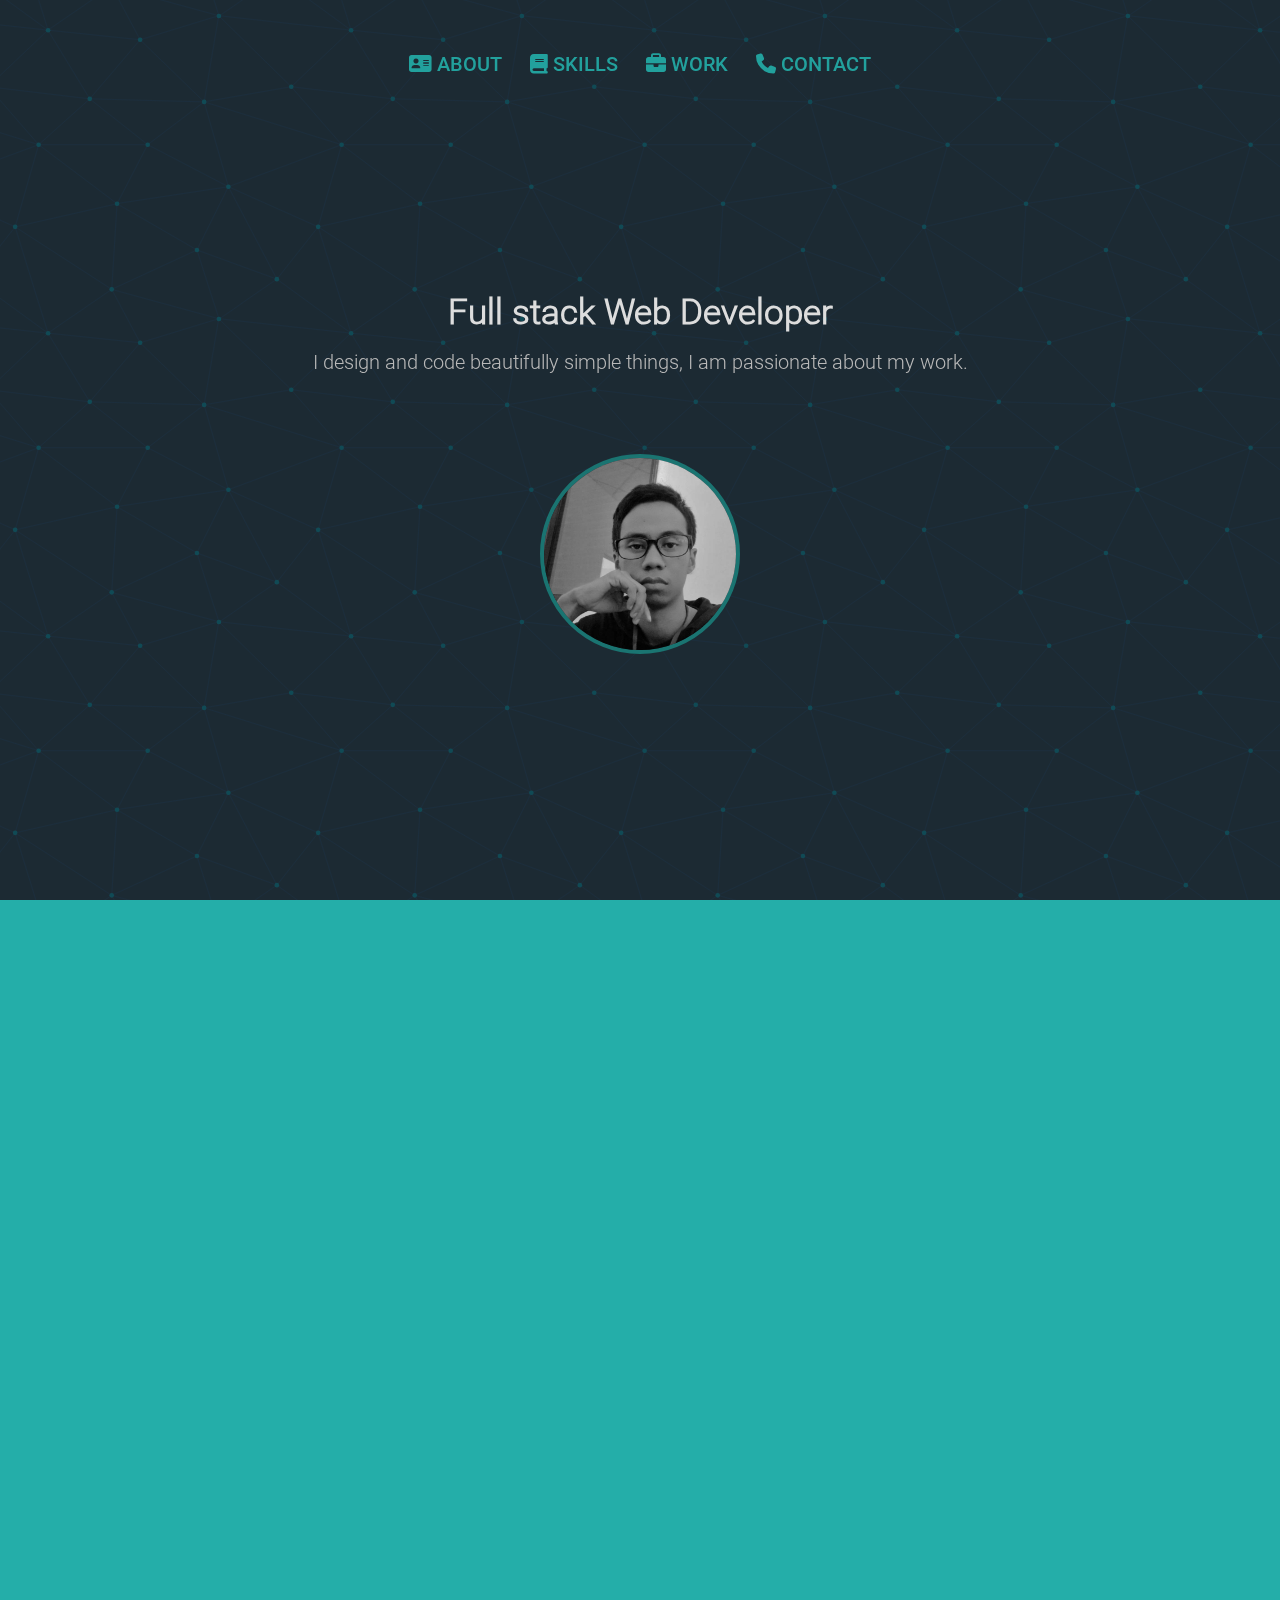
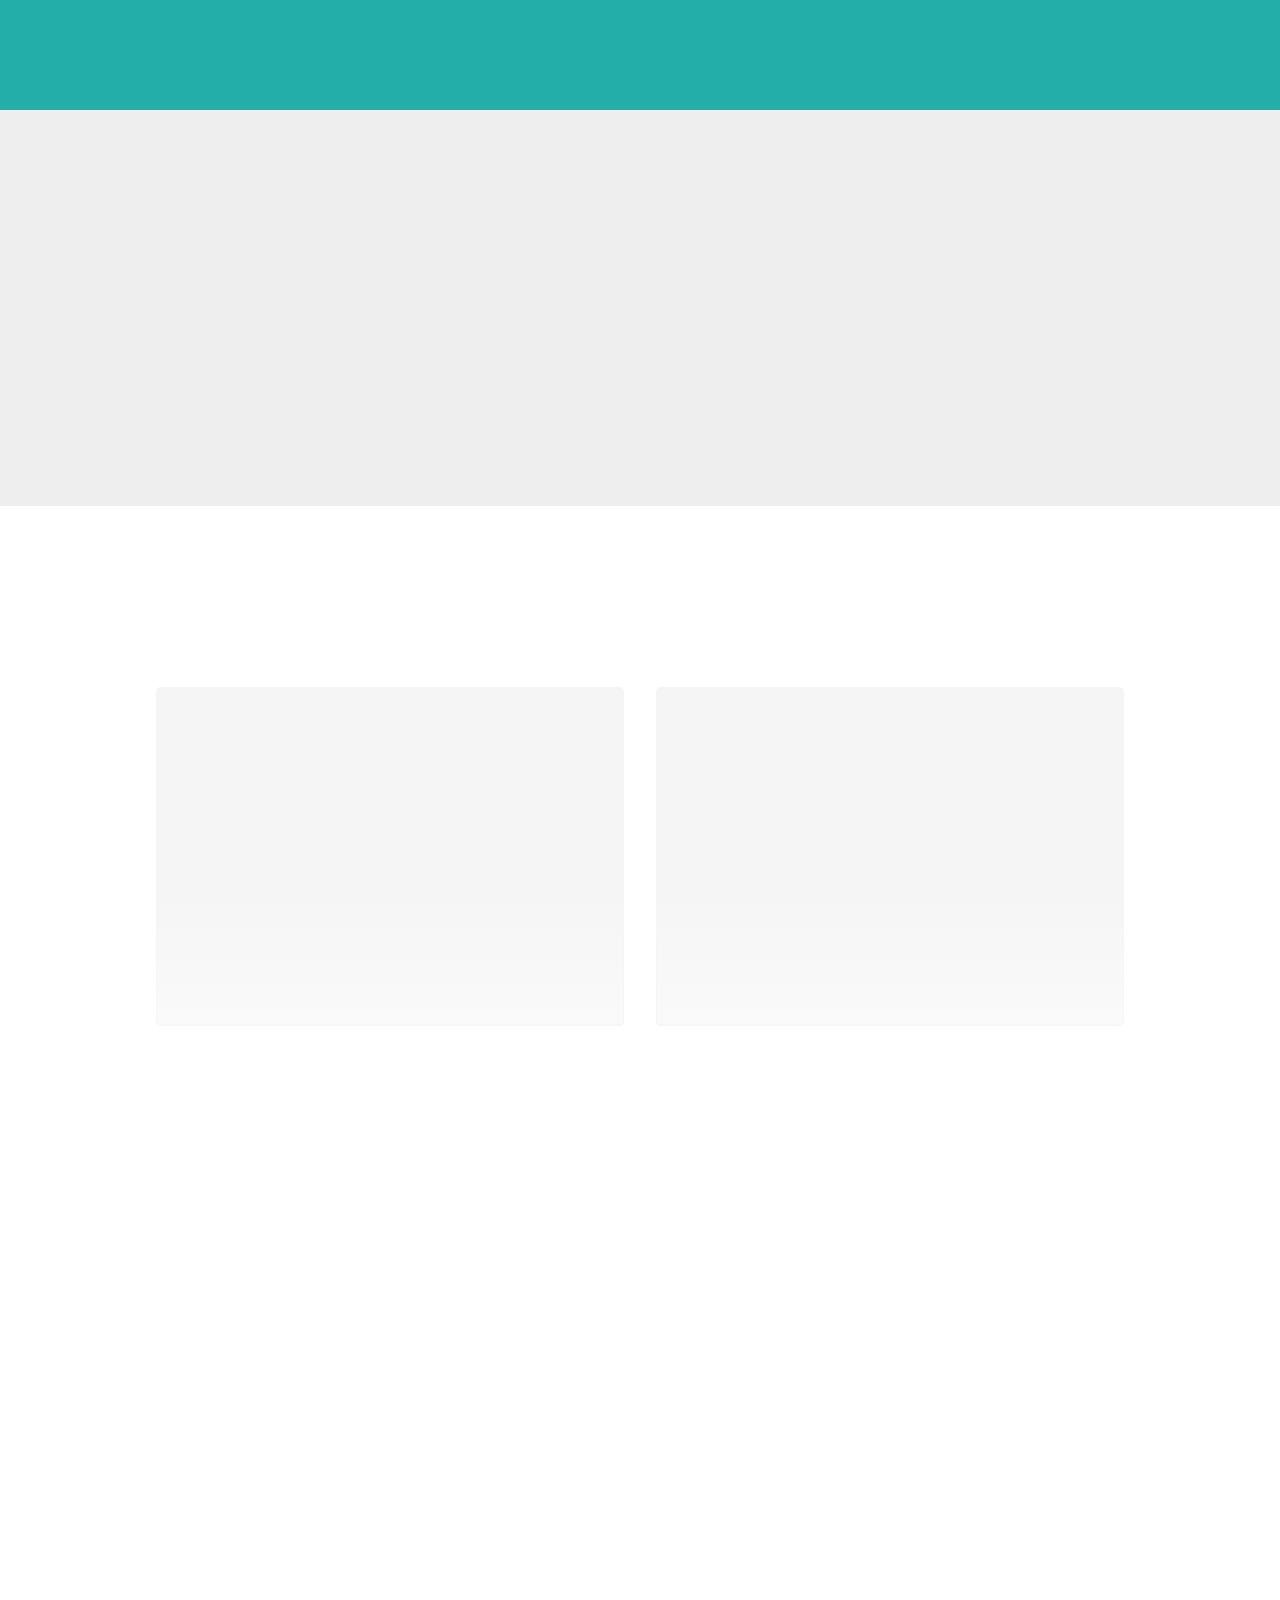
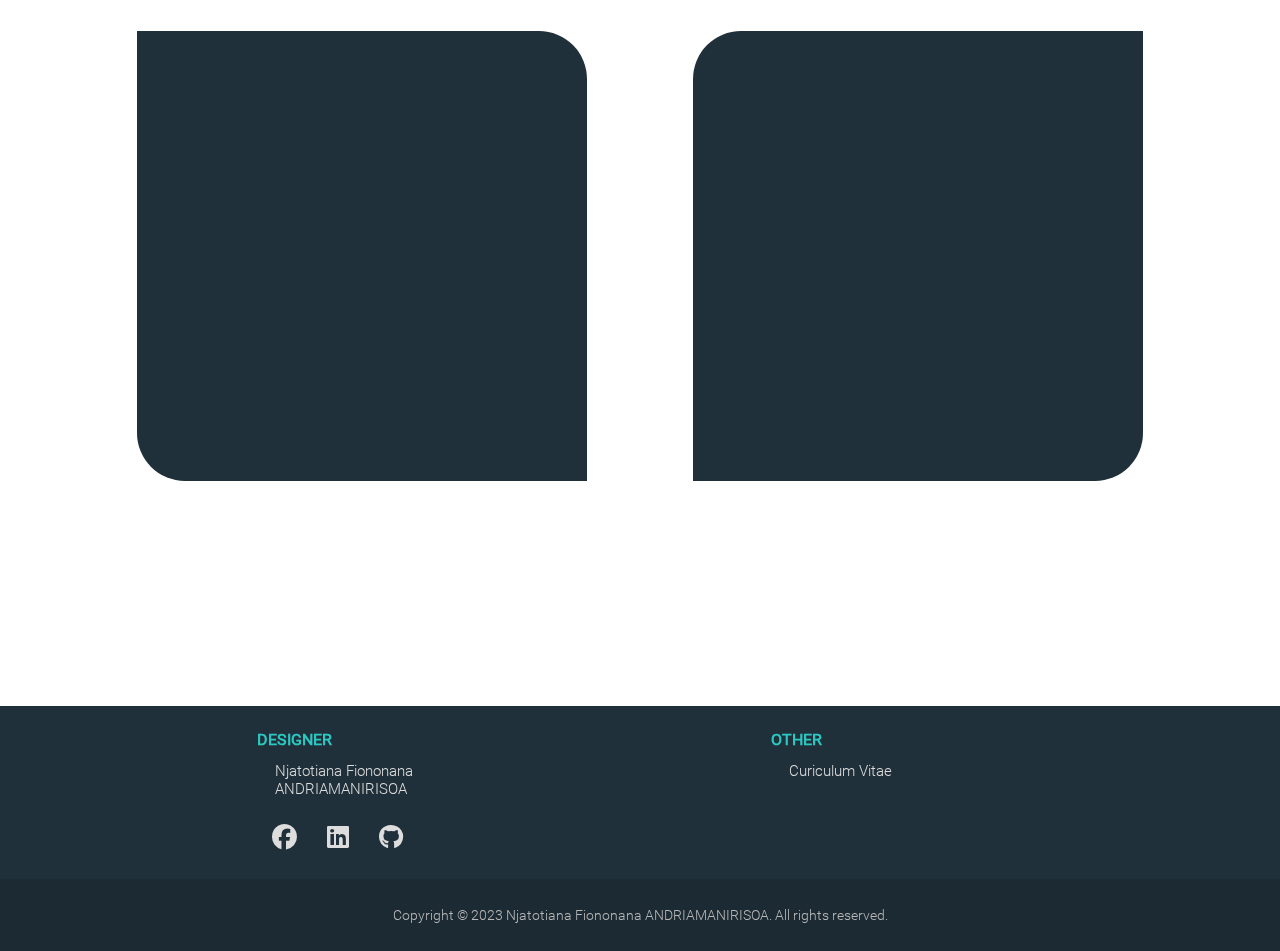
==== index.html @ 44ed2be5 "Skill fixed" ====
<!DOCTYPE html>
<html lang="en">
<head>
    <meta charset="UTF-8">
    <meta http-equiv="X-UA-Compatible" content="IE=edge">
    <meta name="viewport" content="width=device-width, initial-scale=1.0">
    <link rel="stylesheet" href="assets/css/style.css">
    <title>Devcoding</title>
</head>
<body>
    <div class="container">
        <div class="header">
            <div class="navbar">
                <div class="navbar-top"></div>
                <div class="navbar-bottom">
                    <div class="navbar-menu">
                        <a href="#about" class="navbar-menu-item"><i class="fa fa-address-card"></i> <span>About</span></a>
                        <a href="#skills" class="navbar-menu-item"><i class="fa fa-book"></i> <span>Skills</span></a>
                        <a href="#work" class="navbar-menu-item"><i class="fa fa-briefcase"></i> <span>Work</span></a>
                        <a href="#contact" class="navbar-menu-item"><i class="fa fa-phone"></i> <span>Contact</span></a>
                    </div>
                </div>
            </div>
        </div>
        <div class="body">
            <div class="constellation"></div>
            <section class="section-home flex" id="home">
                <div class="content">
                    <div class="home-slogan">
                        <h1>Full stack Web Developer</h1>
                        <p>I design and code beautifully simple things, I am passionate about my work.</p>
                    </div>
                    <div class="profile">
                        <img src="./assets/images/my-profil.jpg" alt="">
                    </div>
                </div>
            </section>
            <section class="section-about" id="about">
                <div class="title dark flex">
                    <span>
                        <i class="fa fa-address-card"></i>
                    </span>
                    <h1>About</h1>
                </div>
                <div class="about-content flex">
                    <div class="paragraph">
                        <p>
                            Hello, I am ANDRIAMANIRISOA Njatotiana Fiononana. I started coding at 19 years old and I became a web developer with 2 years of experience. I specialize in full stack developer and have worked on building web-based plateforms for data entry, and for task planning.
                        </p>
                        <p>
                            I have a strong understanding of HTML & CSS, Javascript, Nodejs, React, SQL, and PHP, and I am always eager to learn more. In my portfolio, you will find examples of my work including a Quiz game application and an example of a portfolio.
                        </p>
                        <p>
                            In my free time, I enjoy exploring new technologies and working on personal projects. I am passionate about web development and am dedicated to writing clean, efficient, and maintainable code. Thank you for taking the time to review my portfolio, and I look forward to discussing any potential opportunities with you.
                        </p>
                    </div>
                </div>
            </section>
            <section class="section-skills" id="skills">
                <div class="title flex dark white">
                    <span>
                        <i class="fa fa-book"></i>
                    </span>
                    <h1>SKILLS</h1>
                </div>
                <div class="skills-content">
                    <div class="top"></div>
                    <div class="bottom">
                        <div class="dev-skill">
                            <div class="skills-list">
                                <div class="front-end">
                                    <div class="idea">
                                        <span>
                                            <i class="fa fa-pencil"></i>
                                        </span>
                                        <h2>Frontend</h2>
                                        <p>I value simple content structure, clean design patterns, and thoughtful interactions.</p>
                                    </div>
                                    <div class="things">
                                        <h3>Things i like design</h3>
                                        <p>Logos, Web, UI, UX</p>
                                    </div>
                                    <div class="tools">
                                        <h3>Design tools:</h3>
                                        <ul>
                                            <li>PHOTOSHOP CC & CS6</li>
                                            <li>Visual Studio Code</li>
                                            <li>Bootstrap</li>
                                            <li>Pen & paper</li>
                                            <li>Bootstrap</li>
                                            <li>Fontawesome</li>
                                        </ul>
                                    </div>
                                </div>
                                <div class="back-end">
                                    <div class="idea">
                                        <span>
                                            <i class="fa-solid fa-code"></i>
                                        </span>
                                        <h2>Backend</h2>
                                        <p>I like to code things from scratch, and enjoy bringing ideas to life in the browser.</p>
                                    </div>
                                    <div class="things">
                                        <h3>Languages i use</h3>
                                        <p>
                                            HTML, CSS,
                                            <br>
                                            Javascript (Nodejs, ReactJS),
                                            <br>
                                            PHP (Codeigniter 4),
                                            <br>
                                            MySQL, MongoDB
                                        </p>
                                    </div>
                                    <div class="tools">
                                        <h3>Dev tools:</h3>
                                        <ul>
                                            <li>Visual Studio Code</li>
                                            <li>Github</li>
                                            <li>Postman</li>
                                            <li>MongoDB Athlas</li>
                                            <li>Cyclic</li>
                                        </ul>
                                    </div>
                                </div>
                            </div>
                        </div>
                    </div>
                </div>
            </section>
            <section class="section-work" id="work">
                <div class="title flex">
                    <span>
                        <i class="fa fa-briefcase"></i>
                    </span>
                    <h1>Work</h1>
                </div>
                <div class="flex">
                    <div class="work-content">
                        <div class="work-item">
                            <div class="work-item-content">
                                <div class="w-title">
                                    <h3>QUIZ</h3>
                                    <div>
                                        <a href="https://github.com/Njato007/reactjs-quiz">
                                            <i class="fa-brands fa-github" aria-hidden="true"></i>
                                        </a>
                                        <a href="#">
                                            <i class="fa-solid fa-globe" aria-hidden="true"></i>
                                        </a>
                                    </div>
                                </div>
                                <div class="w-description">
                                    <p>
                                        A simple web application where an user can play by answering questions on various topics.
                                        The user select an answer from a list of options in order to move on to the next question.
                                        However, there is a countdown for each question, if the user doesn't select any answer within 15 seconds,
                                        the next question will show up until the app gives the feedback on the topic chosen by the user.
                                    </p>
                                    <p>This application is built using <b>React</b></p>
                                    <div class="img">
                                        <img src="./assets/images/work-2.png" alt="quiz-app">
                                        <div class="img-text">
                                            <div>
                                                <h3>Web application</h3>
                                                <small>Quiz game</small>
                                            </div>
                                        </div>
                                    </div>
                                </div>
                                <div class="w-link">
                                    <!-- <a href="#">Take a look</a> -->
                                </div>
                            </div>
                        </div>
                        <div class="work-item">
                            <div class="work-item-content">
                                <div class="w-title">
                                    <h3>PORTFOLIO</h3>
                                    <div>
                                        <a href="https://github.com/Njato007/portfolio" target="_blank">
                                            <i class="fa-brands fa-github" aria-hidden="true"></i>
                                        </a>
                                        <a href="https://drab-pink-penguin-boot.cyclic.app" target="_blank">
                                            <i class="fa-solid fa-globe" aria-hidden="true"></i>
                                        </a>
                                    </div>
                                </div>
                                <div class="w-description">
                                    <p>
                                        A simple web appplication that showcases an individual's skill and expreriences.
                                        The app's page contains 4 sections which are
                                        Home featuring a header and a menu bar that includes all section's link,
                                        About to show the individual's information,
                                        Skill for showing individual's skill and expertise,
                                        Project showcasing individual's work incliding by description and image,
                                        and Contact including a form to send a message.
                                    </p>
                                    <p>This application is built using <b>Nodejs</b></p>
                                    <div class="img">
                                        <img src="./assets/images/work-1.png" alt="quiz-app">
                                        <div class="img-text">
                                            <div>
                                                <h3>Web application</h3>
                                                <small>Portfolio</small>
                                            </div>
                                        </div>
                                    </div>
                                </div>
                                <div class="w-link">
                                    <!-- <a href="#">Take a look</a> -->
                                </div>
                            </div>
                        </div>
                    </div>
                </div>
            </section>
            <section class="section-contact" id="contact">
                <div class="title flex">
                    <span>
                        <i class="fa fa-phone"></i>
                    </span>
                    <h1>Contact</h1>
                </div>
                <div class="contact-content">
                    <div class="contact-form">
                        <div class="form">
                            <form class="" onsubmit="sendEmail()">
                                <h2>GET IN TOUCH</h2>
                                <div class="form-group">
                                    <input type="text" id="name" class="form-control"  placeholder=" " required>
                                    <label for="name">Name</label>
                                </div>
                                
                                <div class="form-group">
                                    <input type="email" id="email" class="form-control" placeholder=" " required>
                                    <label for="email">Email</label>
                                </div>
                                
                                <div class="form-group">
                                    <textarea id="message" class="form-control" placeholder=" " oninput="this.style.height = '';this.style.height = this.scrollHeight + 'px'" required></textarea>
                                    <label for="message">Message</label>
                                </div>
                                <div class="form-group form-button">
                                    <button type="submit"><i class="fa fa-paper-plane" aria-hidden="true"></i> SEND</button>
                                    <div class="form-group issuccess">
                                        <p><i class="fa fa-check"></i> Your message has been sent successfully</p>
                                    </div>
                                </div>
                            </form>
                        </div>
                        <div class="form">
                            <div class="other-contact">
                                <div class="social-media">
                                    <h3>Contacts :</h3>
                                    <div class="icon">
                                        <a href="https://www.google.com/maps/place/Antananarivo" target="_blank">
                                            <i class="fa fa-map-marker" aria-hidden="true"></i>
                                            <span>Antananarivo, Madagascar</span>
                                        </a>
                                        <a href="tel:+261345174241">
                                            <i class="fa fa-phone"></i>
                                            <span>Phone: +261 34 51 742 41</span>
                                        </a>
                                        <a href="mailto:njatotianafiononana@gmail.com">
                                            <i class="fa fa-envelope"></i>
                                            <span>Email: njatotianafiononana@gmail.com</span>
                                        </a>
                                    </div>
                                </div>
                            </div>
                        </div>
                    </div>
                </div>
            </section>
            <!-- <section class="section-contacts"></section> -->
        </div>
        <div class="footer">
            <div class="footer-top">
                <div class="designer">
                    <div class="social-media">
                        <h3>Designer</h3>
                        <div class="icon">
                            <a href="#">
                                <span>Njatotiana Fiononana ANDRIAMANIRISOA</span>
                            </a>
                            <div class="links">
                                <a href="https://www.facebook.com/njatotiana.fiononana.a" target="_blank">
                                    <i class="fa-brands fa-facebook"></i>
                                </a>
                                <a href="https://www.linkedin.com/in/njatotiana-fiononana-andriamanirisoa-a81a00265" target="_blank">
                                    <i class="fa-brands fa-linkedin"></i>
                                </a>
                                <a href="https://www.github.com/Njato007" target="_blank">
                                    <i class="fa-brands fa-github"></i>
                                </a>
                            </div>
                        </div>
                    </div>
                </div>
                <div class="designer">
                    <div class="social-media">
                        <h3>OTHER</h3>
                        <div class="icon">
                            <a href="./assets/documents/pdf/njatotiana-fiononana_cv.pdf" target="_blank">
                                <span>Curiculum Vitae</span>
                            </a>
                        </div>
                    </div>
                </div>
            </div>
            <div class="footer-bottom">
                <p>Copyright © 2023 Njatotiana Fiononana ANDRIAMANIRISOA. All rights reserved.</p>
            </div>
        </div>
        <script src="assets/js/custom.js"></script>
        <script src="https://smtpjs.com/v3/smtp.js"></script>
        <script>
            //syvssirykiscokwd

            function sendEmail() {
                const e = event;
                e.preventDefault();
                const name_form = document.getElementById('name');
                const email_form = document.getElementById('email');
                const message_form = document.getElementById('message');
                Email.send({
                    Username: "njatosportfolio@gmail.com",
                    Host: "smtp.elasticemail.com",
                    Password: "DE798B4722A07CE34A8CE39F1AC4E505C79E",
                    To : 'njatotianafiononana@gmail.com',
                    From : 'njatosportfolio@gmail.com',
                    Subject : "Someone got in touch",
                    Body : `<html>
                        <body style="background-color: #f5f5f5; padding: 2em">
                            <div style="min-width: 300px; max-width: 500px; background: #fff; padding: 2em; border: 3px solid #24aea9; margin: 0 auto;">
                                <h2 style="color: #24aea9;">From Portfolio</h2>
                                <p class="font-family: 'Segoe UI', Tahoma, Geneva, Verdana, sans-serif; font-size: 14px;"><b style="color: #20303a;">Name:</b> ${name_form.value}</p>
                                <p class="font-family: 'Segoe UI', Tahoma, Geneva, Verdana, sans-serif; font-size: 14px;"><b style="color: #20303a;">Email:</b> ${email_form.value}</p>
                                <p class="font-family: 'Segoe UI', Tahoma, Geneva, Verdana, sans-serif; font-size: 14px; white-space: pre;"><b style="color: #20303a;">Message:</b> <br> ${message_form.value.replace(/\n/g, '<br>\n')}</p>
                                <hr>
                                <p class="font-family: 'Segoe UI', Tahoma, Geneva, Verdana, sans-serif; font-size: 14px;">Date: ${new Date().toLocaleDateString()}</p>
                            </div>
                        </body>
                    </html>`
                }).then(
                    message => {
                        const Form = document.forms[0];
                        Form.classList.add('success');
                        e.target.reset();
                        message_form.style.height = "";
                        setTimeout(() => {
                            Form.classList.remove('success')
                        }, 5000);
                    }
                ).catch(err => alert(err));
            }
        </script>
    </div>
</body>
</html>
---- assets/css/style.css ----
/* @import url('https://cdnjs.cloudflare.com/ajax/libs/font-awesome/6.2.1/css/all.min.css'); */
@import url('https://cdnjs.cloudflare.com/ajax/libs/font-awesome/6.3.0/css/all.min.css');
@font-face {
    font-family: 'roboto-regular';
    src: url('../fonts/Roboto-Regular.ttf');
}
@font-face {
    font-family: 'roboto-light';
    src: url('../fonts/Roboto-Light.ttf');
}
@font-face {
    font-family: 'roboto-thin';
    src: url('../fonts/Roboto-Thin.ttf');
}
@font-face {
    font-family: 'roboto-bold';
    src: url('../fonts/Roboto-Bold.ttf');
}
@font-face {
    font-family: 'roboto-medium';
    src: url('../fonts/Roboto-Medium.ttf');
}
@font-face {
    font-family: 'roboto-italic';
    src: url('../fonts/Roboto-Italic.ttf');
}

:root {
    --green: #24aea9;
    --dark-green: #1a7471;
    --light-green: #2bc7c1;
    --dark: #1c2a33;
    --light-dark: #20303a;
    --white: #fff;
    --light: #f5f5f5;
    --secondary: #ddd;
    --dark-secondary: #b9b9b9;
    --light-secondary: #eee;
    --danger: #c05b5b;
    --light-danger: #f05f5f;
}

* {
    margin: 0;
    padding: 0;
    font-family: 'roboto-light', sans-serif;
    box-sizing: border-box;
}

html {
    scroll-behavior: smooth;
}

textarea {
    resize: none;
    white-space: pre-wrap;
    block-size: 80px;
    max-height: 300px;
    overflow: auto;
}
textarea::-webkit-scrollbar {
    width: 10px;
}
textarea::-webkit-scrollbar-track {
    background: var(--light-dark);
    border-radius: 2px;
}
textarea::-webkit-scrollbar-thumb {
    background: var(--dark-green);
    border-radius: 2px;
}
textarea::-webkit-scrollbar-thumb:hover {
    background: var(--green);
}

.header {
    position: fixed;
    top: 0; left: 0;
    color: var(--white);
    width: 100%;
    transition: 0.3s ease;
    -webkit-transition: 0.3s ease;
    -moz-transition: 0.3s ease;
}
.header.fixed {
    z-index: 100;
}
.header .navbar-menu {
    padding: .4em;
    border-radius: .2em;
    display: flex;
    align-items: center;
    justify-content: space-evenly;
}
.header.fixed .navbar-menu {
    background-color: var(--green);
    box-shadow: 0 2px 4px 0 rgba(0, 0, 0, .2);
    opacity: .9;
}
.header.fixed .navbar-menu-item {
    color: var(--white);
}
.header > .navbar {
    display: flex;
    align-items: center;
    justify-content: center;
    padding: .2em;
    font-size: 22px;
}
.header .navbar > .navbar-top {
    height: 6em;
    transition: height 0.3s ease-in;
    -webkit-transition: height 0.3s ease-in;
    -moz-transition: height 0.3s ease-in;
}
.header.fixed .navbar > .navbar-top {
    height: 0;
}

.navbar-menu > .navbar-menu-item {
    text-decoration: none;
    color: var(--green);
    opacity: .9;
    text-transform: uppercase;
    margin: 0 .3em;
    position: relative;
    padding: .2em .4em;
    overflow: hidden;
    text-align: center;
    transition: background-color 0.3s;
    -webkit-transition: background-color 0.3s;
    -moz-transition: background-color 0.3s;
}
.navbar-menu > .navbar-menu-item span {
    font-family: 'roboto-medium', sans-serif !important;
}
.navbar-menu-item.active  {
    color: var(--green) !important;
    background-color: var(--white);
    border-radius: 3px;
}
.navbar-menu > .navbar-menu-item:hover {
    color: var(--dark-green);
}

.body {
    transition: all ease;
    -webkit-transition: all ease;
    -moz-transition: all ease;
    overflow-x: hidden;
}

.body > section {
    min-height: 100vh;
    width: 100%;
}
section .title {
    position: absolute;
    flex-direction: column;
    padding: 2em 0; 
    transform: translateY(-4em);
    -webkit-transform: translateY(-4em);
    -moz-transform: translateY(-4em);
    width: 100%;;
    z-index: 10;
}
section .title span {
    font-size: 0;
    color: var(--white);
    padding: .2em;
    height: 80px; width: 80px;
    display: flex;
    align-items: center;
    justify-content: center;
    border-radius: 50%;
    background-color: var(--green);
}
section .title span:hover i {
    animation: shake .5s infinite;
}
section .title h1 {
    font-size: 24px;
    font-family: 'roboto-light';
    color: var(--green);
    padding: .3em;
    text-align: center;
    text-transform: uppercase;
}
section .title.dark span {
    color: var(--green);
    background-color: var(--light);
}
section .title.dark h1 {
    color: var(--light);
}
section .title.dark.white h1 {
    color: var(--green) !important;
}
.flex {
    display: flex !important;
    align-items: center !important;
    justify-content: center !important;
}
.section-home {
    background-color: transparent !important;
}
.constellation {
    background-image: url('../images/svg/constellation.svg');
    position: fixed;
    width: 100%; height: 100vh;
    z-index: -100;
}
.home-slogan {
    text-align: center;
    padding: 2em;
    margin-bottom: 3em;
}
.home-slogan > h1 {
    font-size: 40px;
    color: var(--secondary);
    margin: .5em 0;
}
.home-slogan > p {
    font-size: 25px;
    color: var(--dark-secondary);
}
.section-about {
    background-color: var(--green) !important;
    min-height: 60vh !important;
}
.about-content {
    padding: 6em 2em;
    min-height: 60vh;
}
.about-content p {
    max-width: 1000px !important;
    font-family: 'roboto-light' !important;
    line-height: 1.5em;
    color: var(--light);
}
.profile {
    text-align: center;
    width: 100%;
}
.profile > img {
    width: 300px;
    height: 300px;
    border-radius: 50%;
    border: 4px solid var(--dark-green);
}

.paragraph > h1 {
    margin: 12px 0;
    font-size: 25px;
    font-family: 'roboto-medium';
    text-transform: uppercase;
}
.paragraph > p {
    margin: .6em 0;
    font-size: 18px;
    text-align: justify;
}
.section-skills {
    display: block !important;
    min-height: auto !important;
    background-color: var(--light-secondary) !important;
}
.section-skills .top {
    height: 30vh;
    width: 100%;
    background-color: var(--green);
}
.section-skills .bottom {
    transform: translateY(-30vh);
    -webkit-transform: translateY(-30vh);
    -moz-transform: translateY(-30vh);
    margin-bottom: -20vh;
}
.skills-list {
    text-align: center;
    display: flex;
    flex-wrap: wrap;
    justify-content: center;
}
.dev-skill {
    display: flex;
    justify-content: center;
    align-content: center;
}
.skills-list > div {
    background-color: var(--white);
    max-width: 400px;
    padding: 2em;
}
.skills-list > div:nth-child(1) {
    background-color: var(--light);
}
.skills-list > div > div {
    margin: 2em 0;
}
.idea > span {
    height: 40px;
    width: 40px;
    font-size: 30px;
    padding: 1em;
    border-radius: 50%;
    background-color: var(--light-green);
    display: flex;
    align-items: center;
    justify-content: center;
    margin: 0 auto;
    color: var(--white);
    margin-bottom: 1em;
}
.idea > h2 {
    font-family: 'roboto-regular';
    font-size: 20px;
    color: var(--light-green);
    margin-bottom: 1em;
}
.idea > p {
    font-size: 16px;
}
.skills-list .things > h3,
.skills-list .tools > h3{
    font-family: 'roboto-light';
    font-size: 16px;
    color: var(--green);
    margin: .5em 0;
}
.tools > ul li {
    list-style: none;
    font-family: 'roboto-regular';
    color: #40474d;
    margin: .3em;
}
.dev-skill .description {
    color:var(--dark);
}

.section-contact {
    display: flex;
}
.section-contact h1 {
    text-align: center;
}
.contact-content {
    display: flex;
    align-items: center;
    justify-content: space-evenly;
    flex-wrap: wrap;
    width: 100%;
}
.contact-form {
    padding: 6em 2em;
    display: flex;
    align-items: center;
    justify-content: space-evenly;
    flex-wrap: wrap;
    width: 100%;
}
.form {
    min-height: 450px;
    display: flex;
    align-items: center;
    justify-content: center;
    flex-wrap: wrap;
}
.form:nth-child(1) {
    border-radius: 0 3em 0 3em;
    background-color: var(--light-dark);
}
.form:nth-child(2) {
    border-radius: 3em 0 3em 0;
    background-color: var(--light-dark);
}
.other-contact {
    padding: 2em;
}
.other-contact > .social-media{
    display: flex;
    align-items: center;
    justify-content: center;
    flex-direction: column;
}
.form > form, .form > .other-contact {
    width: 450px;
    display: flex;
    align-items: center;
    justify-content: center;
    flex-direction: column;
    padding: 2em;
}
.form form > h2, .other-contact .social-media h3 {
    color: var(--green);
    font-size: 18px;
    text-transform: uppercase;
    padding: 1em 0;
    font-family: 'roboto-medium';
}
.form-group {
    padding: .3em;
    margin: .4em 0;
    position: relative;
    width: 100%;
}
.form-control {
    background-color: transparent;
    outline: none;
    width: 100%;
    padding: .8em;
    border: 2px solid var(--dark-green);
    border-radius: 2px;
    color: var(--white);
    font-family: 'roboto-light';
    font-size: 16px;
}
.form label {
    position: absolute;
    font-family: 'roboto-light';
    font-size: 16px;
    top: 1.2em;
    left: .6em;
    border-radius: 5px;
    padding: 0 .5em;
    color: var(--dark-secondary);
    transition: top 0.5s;
    -webkit-transition: top 0.5s;
    -moz-transition: top 0.5s;
    background-color: var(--light-dark);
}
.form-control:not(:placeholder-shown) {
    background-color: var(--dark) !important;
}
.form-control:not(:placeholder-shown) ~ label,
.form-control:focus ~ label  {
    top: -0.2em;
    color: var(--dark);
    background-color: var(--light-green) !important;
}
.form-control:valid {
    border-color: var(--dark-green);
}
.form-control:not(:placeholder-shown):invalid {
    border-color: var(--danger) !important;
}
.form-control:not(:placeholder-shown):invalid ~ label {
    background-color: var(--light-danger) !important;
}
.form-control:invalid:focus {
    background-color: var(--dark);
    border-color: var(--danger);
    box-shadow: 0 0 3px #c75b5bb9;
}
.form-control:invalid:focus ~ label {
    background-color: var(--light-danger) !important;
}
.form-control:focus {
    background-color: var(--dark);
    box-shadow: 0 0 3px #2bc7c28e;
}
.form-button {
    text-align: center;
}
.form-group > button {
    padding: .8em 1.8em;
    border: none;
    border-radius: 2px;
    background-color: var(--dark-green);
    box-shadow: 0 0 6px rgba(0, 0, 0, .2);
    color: var(--white);
    font-family: 'roboto-medium';
    font-size: 18px;
    transition: 0.3s ease;
    -webkit-transition: 0.3s ease;
    -moz-transition: 0.3s ease;
}
.form-group > button:hover {
    background-color: var(--light-green);
    cursor: pointer;
    color: #18242c;
}
.profils > p {
    text-align: center;
    font-family: 'roboto-thin';
}
.footer {
    color: var(--white);
    background-color: var(--light-dark);
    font-size: 14px;
}
.footer-top {
    padding: 1em 2em;
    display: flex;
    justify-content: space-evenly;
    flex-wrap: wrap;
}
.footer-top > div {
    display: flex;
    flex-direction: column;
    align-items: center;
    max-width: 300px;
    min-width: 280px;
    text-align: left;
}
.footer-bottom {
    display: flex;
    align-items: center;
    justify-content: center;
    padding: 1em 2em;
    background-color: var(--dark);
    text-align: center;
}
.footer-bottom p {
    padding: 1em 20px;
    text-align: center;
    color: var(--dark-secondary);
}
.social-media {
    width: 100%;
    padding: 0 1em;
}
.social-media h3 {
    color: var(--light-green);
    padding: .1em 0;
    margin: .5em 0;
    text-transform: uppercase;
    font-family: 'roboto-regular';
    font-size: 18px;
}
.social-media > .icon a {
    display: flex;
    align-items: center;
    text-decoration: none;
    color: var(--secondary);
    font-size: 25px;
    margin: .6em;
}
.social-media > .icon a span {
    font-size: 16px;
    margin: 0 .4em;
}
.social-media > .icon a:hover {
    color: var(--green);
}

.other-contact .social-media h3 {
    color: var(--green);
    font-size: 18px;
}
.links {
    display: flex;
}
.links > a {
    font-size: 25px !important;
}

.section-work {
    background-color: var(--white) !important;
    display: block !important;
}

.work-content {
    display: flex;
    flex-wrap: wrap;
    align-items: center;
    justify-content: space-evenly;
    padding: 6rem 2em;
    padding-top: 7em;
}
.work-item {
    background-color: var(--white);
    max-width: 500px;
    /* min-width: 280px; */
}
.work-item-content {
    position: relative;
}

.w-title {
    color: var(--light-green);
    display: flex;
    align-items: center;
    justify-content: space-between;
}
.w-title a {
    font-size: 20px;
    color: var(--secondary);
    margin: 0 .3em;
}
.w-title h3 {
    font-size: 18px;
}
.w-title a:hover {
    color: var(--light-green);
}
.work-item-content >div {
    padding: 1em;
}
.w-description {
    min-height: 250px;
}
.w-description p {
    color: var(--dark);
    font-size: 16px;
    text-align: justify;
}
.w-description p:nth-child(1) {
    margin-bottom: 0.2em;
    min-height: 140px;
}
.w-description .img {
    width: 100%;
    /* height: 320px; */
    margin-top: 1em;
    border: 1px solid var(--secondary);
    padding: .4em;
    border-radius: .3em;
    position: relative;
    overflow: hidden;
}
.w-description img {
    width: 100%;
}
.w-description .img-text {
    position: absolute;
    top: 0; left: 0;
    height: 100%; width: 100%;
    display: flex;
    align-items: self-end;
    flex-direction: row;
    justify-content: center;
    background: linear-gradient(to bottom, rgba(255, 255, 255, 0.01) 0 , rgba(255, 255, 255, 0.5) 40%, var(--light-green) 75%, var(--green) 100%);
    transform: translateY(200px);
    -webkit-transform: translateY(200px);
    -moz-transform: translateY(200px);
    transform-origin: bottom;
    transition: transform 0.3s;
    -webkit-transition: transform 0.3s;
    -moz-transition: transform 0.3s;
}
.img-text div {
   text-align: center;
   padding-bottom: 2em;
}
.img-text {
    color: var(--white);
}
.img-text:hover {
    transform: translateY(0);
    -webkit-transform: translateY(0);
    -moz-transform: translateY(0);
}
.w-link {
    text-align: center;
}
.w-link a {
    text-decoration: none;
    color: var(--light-green);
    font-family: 'roboto-italic';
    font-weight: 600;
}
@keyframes shake {
    0% { transform: translate(1px, 1px) rotate(0deg); }
    10% { transform: translate(-1px, -2px) rotate(-1deg); }
    20% { transform: translate(-3px, 0px) rotate(1deg); }
    30% { transform: translate(3px, 2px) rotate(0deg); }
    40% { transform: translate(1px, -1px) rotate(1deg); }
    50% { transform: translate(-1px, 2px) rotate(-1deg); }
    60% { transform: translate(-3px, 1px) rotate(0deg); }
    70% { transform: translate(3px, 1px) rotate(-1deg); }
    80% { transform: translate(-1px, -1px) rotate(1deg); }
    90% { transform: translate(1px, 2px) rotate(0deg); }
    100% { transform: translate(1px, -2px) rotate(-1deg); }
}

/* OBSERVED */

/* using observable to make animation */
/* before */
.section-about p {
    transition: opacity 0.8s, transform 0.6s ease-out;
    -webkit-transition: opacity 0.8s, transform 0.6s ease-out;
    -moz-transition: opacity 0.8s, transform 0.6s ease-out;
    opacity: 0;
    transform: translateX(300px);
    -webkit-transform: translateX(300px);
    -moz-transform: translateX(300px);
}

/**
    HOME SECTION
**/
.section-home h1 {
    transition: opacity 0.3s;
    -webkit-transition: opacity 0.3s;
    -moz-transition: opacity 0.3s;
    opacity: 0;
}
.section-home p {
    transition: opacity 0.6s;
    -webkit-transition: opacity 0.6s;
    -moz-transition: opacity 0.6s;
    transition-delay: .6s;
    -webkit-transition-delay: .6s;
    -moz-transition-delay: .6s;
    opacity: 0;
}
.section-home img {
    transition: opacity 0.8s, transform 0.6s;
    -webkit-transition: opacity 0.8s, transform 0.6s;
    -moz-transition: opacity 0.8s, transform 0.6s;
    opacity: 0;
    transform: translateY(-100px);
    -webkit-transform: translateY(-100px);
    -moz-transform: translateY(-100px);
    transition-timing-function: cubic-bezier(0.5, 1.6, 0.4, 0.7);
    -webkit-transition-timing-function: cubic-bezier(0.5, 1.6, 0.4, 0.7);
    -moz-transition-timing-function: cubic-bezier(0.5, 1.6, 0.4, 0.7);
}
.section-home.observed img,
.section-home.observed h1,
.section-home.observed p
{
    opacity: 1;
    transform: translateY(0);
    -webkit-transform: translateY(0);
    -moz-transform: translateY(0);
}

/**
    Section TITLe
*/
section .title {
    transition: opacity 0.3s ease;
    -webkit-transition: opacity 0.3s ease;
    -moz-transition: opacity 0.3s ease;
    opacity: 0;
}
section.observed .title {
    opacity: 1;
}
section .title span {
    font-size: 0;
    transition: font-size 0.3s ease-out;
    -webkit-transition: font-size 0.3s ease-out;
    -moz-transition: font-size 0.3s ease-out;
}
section.observed .title span {
    font-size: 35px;
}
section.observed .title span i {
    animation: shake .5s normal;
    animation-iteration-count: 2;
}

.section-skills .front-end {
    transform-origin: right;
    transform: rotateY(90deg);
    -webkit-transform: rotateY(90deg);
    -moz-transform: rotateY(90deg);
}
.section-skills .back-end {
    transform-origin: left;
    transform: rotateY(-90deg);
    -webkit-transform: rotateY(-90deg);
    -moz-transform: rotateY(-90deg);
}
.skills-list > div {
    transform: perspective(1000px);
    -webkit-transform: perspective(1000px);
    -moz-transform: perspective(1000px);
    transform-style: preserve-3d;
    transition: transform 1.5s ease-in-out, opacity .2s ease-in;
    -webkit-transition: transform 1.5s ease-in-out, opacity .2s ease-in;
    -moz-transition: transform 1.5s ease-in-out, opacity .2s ease-in;
    transition-timing-function: cubic-bezier(0.5, 1.6, 0.4, 0.7);
    -webkit-transition-timing-function: cubic-bezier(0.5, 1.6, 0.4, 0.7);
    -moz-transition-timing-function: cubic-bezier(0.5, 1.6, 0.4, 0.7);
}
.skills-list {
    perspective: 2000px;
}
.section-skills.observed .front-end,
.section-skills.observed .back-end {
    transform: rotateY(0);
    -webkit-transform: rotateY(0);
    -moz-transform: rotateY(0);
}
/* after */
.section-about.observed p,
.section-about.observed img,
.section-about.observed h1 {
    transform: translateX(0);
    -webkit-transform: translateX(0);
    -moz-transform: translateX(0);
    opacity: 1;
}
.work-item {
    overflow: hidden;
}

.section-work .work-item .w-description .img {
    transition: transform .6s ease, opacity 0.3s;
    -webkit-transition: transform .6s ease, opacity 0.3s;
    -moz-transition: transform .6s ease, opacity 0.3s;
    transform: translateY(-180px);
    -webkit-transform: translateY(-180px);
    -moz-transform: translateY(-180px);
    background: var(--light);
    border-color: transparent;
}
.section-work .work-item .w-description p {
    transition: transform .6s ease, opacity 0.4s;
    -webkit-transition: transform .6s ease, opacity 0.4s;
    -moz-transition: transform .6s ease, opacity 0.4s;
    transition-delay: .3s;
    -webkit-transition-delay: .3s;
    -moz-transition-delay: .3s;
    opacity: 0;
}
.section-work .work-item .w-description p {
    transition: transform .6s ease, opacity 0.4s;
    -webkit-transition: transform .6s ease, opacity 0.4s;
    -moz-transition: transform .6s ease, opacity 0.4s;
    transition-delay: .3s;
    -webkit-transition-delay: .3s;
    -moz-transition-delay: .3s;
    opacity: 0;
}
.section-work .work-item .w-title {
    transition: opacity 0.3s;
    -webkit-transition: opacity 0.3s;
    -moz-transition: opacity 0.3s;
    opacity: 0;
    transition-delay: 0.3s;
    -webkit-transition-delay: 0.3s;
    -moz-transition-delay: 0.3s;
}
.section-work .work-item .w-description img {
    transform: scale(0);
    -webkit-transform: scale(0);
    -moz-transform: scale(0);
    transition-delay: 10s;
    -webkit-transition-delay: 10s;
    -moz-transition-delay: 10s;
    transition: transform .3s;
    -webkit-transition: transform .3s;
    -moz-transition: transform .3s;
    transition-timing-function: cubic-bezier(0.075, 0.82, 0.165, 1);
    transition-timing-function: c-webkit-transition-timing-functionubic-bezier(0.075, 0.82, 0.165, 1);
    transition-timing-function: c-moz-transition-timing-functionubic-bezier(0.075, 0.82, 0.165, 1);
}
.section-work .work-item .w-description p {
    transform: translateX(-300px);
    -webkit-transform: translateX(-300px);
    -moz-transform: translateX(-300px);
}
.section-work.observed .work-item .w-description .img {
    background: var(--white);
    border-color: var(--light-secondary);
    transform: translateY(0);
    -webkit-transform: translateY(0);
    -moz-transform: translateY(0);
}
.section-work.observed .work-item .w-description img {
    transform: scale(1);
    -webkit-transform: scale(1);
    -moz-transform: scale(1);
}
.section-work.observed .work-item .w-description p,
.section-work.observed .work-item .w-title {
    transform: translateX(0);
    -webkit-transform: translateX(0);
    -moz-transform: translateX(0);
    opacity: 1;
}

/* CONTACT FORM */
.section-contact .form {
    overflow: hidden;
}
.section-contact .other-contact,
.section-contact form {
    transition: transform 0.7s;
    -webkit-transition: transform 0.7s;
    -moz-transition: transform 0.7s;
    transition-timing-function: cubic-bezier(0.9, 1.8, 0.4, 0.8);
    -webkit-transition-timing-function: cubic-bezier(0.9, 1.8, 0.4, 0.8);
    -moz-transition-timing-function: cubic-bezier(0.9, 1.8, 0.4, 0.8);
}
.section-contact .other-contact {
    transform-origin: right;
    transform: translateX(500px);
    -webkit-transform: translateX(500px);
    -moz-transform: translateX(500px);
}
.section-contact form {
    transform-origin: left;
    transform: translateX(-500px);
    -webkit-transform: translateX(-500px);
    -moz-transform: translateX(-500px);
}
.section-contact.observed .other-contact,
.section-contact.observed form {
    transform: translateX(0);
    -webkit-transform: translateX(0);
    -moz-transform: translateX(0);
}

form .issuccess {
    color:var(--light-green);
    transition: transform 0.5s;
    -webkit-transition: transform 0.5s;
    -moz-transition: transform 0.5s;
    transform: translateX(1000px);
    -webkit-transform: translateX(1000px);
    -moz-transform: translateX(1000px);
    position: absolute;
    top: 0;
}
form.success .issuccess {
    transform: translateX(0);
    -webkit-transform: translateX(0);
    -moz-transform: translateX(0);
}
form.success .form-button > button{
    transform: translateX(-500px);
    -webkit-transform: translateX(-500px);
    -moz-transform: translateX(-500px);
}

/* end OBSERVED */

/* about section responsive */
@media screen and (max-width: 1280px) {
    
    section .title span {
        height: 70px; width: 70px;
    }
    section.observed .title span {
        font-size: 30px;
    }
    section .title h1 {
        font-size: 20px;
    }
    .header > .navbar {
        font-size: 20px;
    }
    .about-content {
        flex-wrap: wrap;
    }
    .profile > img {
        width: 200px;
        height: 200px;
    }
    .paragraph > h1 {
        margin: 0;
        text-align: center;
        font-size: 20px;
    }
    .paragraph > p {
        font-size: 16px;
    }
    .form label, .form-control {
        font-size: 16px;
    }
    .social-media > .icon a {
        font-size: 20px;
    }
    .social-media > .icon a span {
        font-size: 15px;
    }
    .social-media h3 {
        font-size: 16px;
    }
    
    .home-slogan > h1 {
        font-size: 35px;
    }
    .home-slogan > p {
        font-size: 20px;
    }
    .idea > span {
        height: 30px;
        width: 30px;
        font-size: 25px;
        padding: 1em;
    }
    .idea > h2 {
        font-size: 18px;
    }
    .skills-list .things > h3,
    .skills-list .tools > h3,
    .w-title h3 {
        font-size: 16px;
    }
    .tools > ul > li, .things > p, .idea > p,
    .w-description p {
        font-size: 15px;
    }
}
@media screen and (max-width: 814px) {
    
    section .title span {
        height: 65px; width: 65px;
    }
    section.observed .title span {
        font-size: 25px;
    }
    section .title h1 {
        font-size: 18px;
    }
    .header > .navbar {
        font-size: 16px;
    }
    .paragraph > p {
        font-size: 15px;
    }
    .profile > img {
        width: 180px;
        height: 180px;
    }
    .navbar-menu > .navbar-menu-item:hover::before {
        height: 2px;
    }
    .form label, .form-control {
        font-size: 14px;
        border-width: 1px;
    }
    .form-group > button {
        font-size: 14px;
    }
    .form-control {
        width: 100%;
    }
    .social-media > .icon a {
        font-size: 16px;
    }
    .social-media > .icon a span {
        font-size: 14px;
    }
    .social-media h3 {
        font-size: 15px;
    }
    .other-contact .social-media h3,
    .form form > h2 {
        font-size: 16px;
    }
    .footer {
        font-size: 13px;
    }

    .skills-list > div:nth-child(1){
        padding-top: 3.5em;
    }
    .skills-list > div > div {
        margin: .6em 0;
    }
    .home-slogan > h1 {
        font-size: 30px;
    }
    .home-slogan > p {
        font-size: 16px;
    }
    .idea > span {
        height: 25px;
        width: 25px;
        font-size: 20px;
        padding: 1em;
    }
    .idea > h2 {
        font-size: 16px;
    }
    .skills-list .things > h3,
    .skills-list .tools > h3,
    .w-title h3 {
        font-size: 15px;
    }
    .tools > ul > li, .things > p, .idea > p,
    .w-description p {
        font-size: 14px;
    }
    
    .work-item-content {
        min-width: 280px;
    }
    .contact-form {
        padding: 6em 0;
    }
    
    .section-skills .front-end {
        transform-origin: left;
        transform: rotateY(0deg);
        -webkit-transform: rotateY(0deg);
        -moz-transform: rotateY(0deg);
    }
    .section-skills .back-end {
        transform-origin: top;
        transform: rotateX(180deg);
        -webkit-transform: rotateX(180deg);
        -moz-transform: rotateX(180deg);
        position: relative;
        perspective: 2000px;
    }
    .section-skills .back-end::before {
        position: absolute;
        top: 0;
        left: 0;
        content: "";
        background-color: var(--white);
        height: 100%; width: 100%;
        transform: translateZ(-1px);
        -webkit-transform: translateZ(-1px);
        -moz-transform: translateZ(-1px);
    }
    .section-skills.observed .back-end {
        transform: rotateX(0);
        -webkit-transform: rotateX(0);
        -moz-transform: rotateX(0);
    }
}

@media screen and (max-width: 980px) {
    .form {
        min-height: fit-content;
        min-height: -moz-fit-content;
    }
}

@media screen and (max-width: 652px) {
    
    .designer .social-media {
        text-align: center;
    }
    .designer .social-media span {
        display: flex;
        align-items: center;
        justify-content: center;
        width: 100%;
    }
    .links {
        align-items: center;
        justify-content: center;
    }
}

@media screen and (max-width: 375px) {
    
    .profile img {
        width: 160px; height: 160px;
    }
    .idea > span {
        height: 20px;
        width: 20px;
        font-size: 16px;
    }
    .idea > h2 {
        font-size: 13px;
    }
    .skills-list .things > h3,
    .skills-list .tools > h3,
    .w-title h3 {
        font-size: 14px;
    }
    .tools > ul > li, .things > p, .idea > p,
    .w-description p {
        font-size: 13px;
    }
}

@media screen and (max-width: 280px) {
    
    .form > form, .form > .other-contact {
        padding: 2em 1em;
    }
    .navbar-menu > .navbar-menu-item{
        margin: 0 .1em;
        padding: .2em;
        font-size: 13px;
    }
    
    section .title {
        padding: 1.5em 0; 
        transform: translateY(-3em);
        -webkit-transform: translateY(-3em);
        -moz-transform: translateY(-3em);
    }
    section .title span {
        height: 50px; width: 50px;
    }
    section.observed .title span {
        font-size: 25px;
    }
    section .title h1 {
        font-size: 16px;
    }
    .paragraph > p {
        font-size: 12px;
    }
    .navbar-menu > .navbar-menu-item:hover::before {
        height: 2px;
    }
    .form label, .form-control {
        font-size: 12px;
    }
    .form-group > button {
        font-size: 13px;
    }
    .social-media > .icon a {
        font-size: 13px;
    }
    .social-media > .icon a span {
        font-size: 12px;
    }
    .social-media h3 {
        font-size: 13px;
    }
    .other-contact .social-media h3,
    .form form > h2 {
        font-size: 13px;
    }
    .footer {
        font-size: 12px;
    }

    .home-slogan > h1 {
        font-size: 20px;
    }
    .home-slogan > p {
        font-size: 13px;
    }
    .profile img {
        width: 120px; height: 120px;
    }
    .idea > span {
        height: 20px;
        width: 20px;
        font-size: 18px;
    }
    .idea > h2 {
        font-size: 14px;
    }
    .skills-list .things > h3,
    .skills-list .tools > h3,
    .w-title h3 {
        font-size: 13px;
    }
    .tools > ul > li, .things > p, .idea > p,
    .w-description p {
        font-size: 12px;
    }
}

@media screen and (max-height: 414px) {
    .navbar > .navbar-top {
        height: 2em !important;
    }
    .home-slogan {
        margin-bottom: 0;
    }
    .profile > img {
        height: 150px; width: 150px;;
    }
}
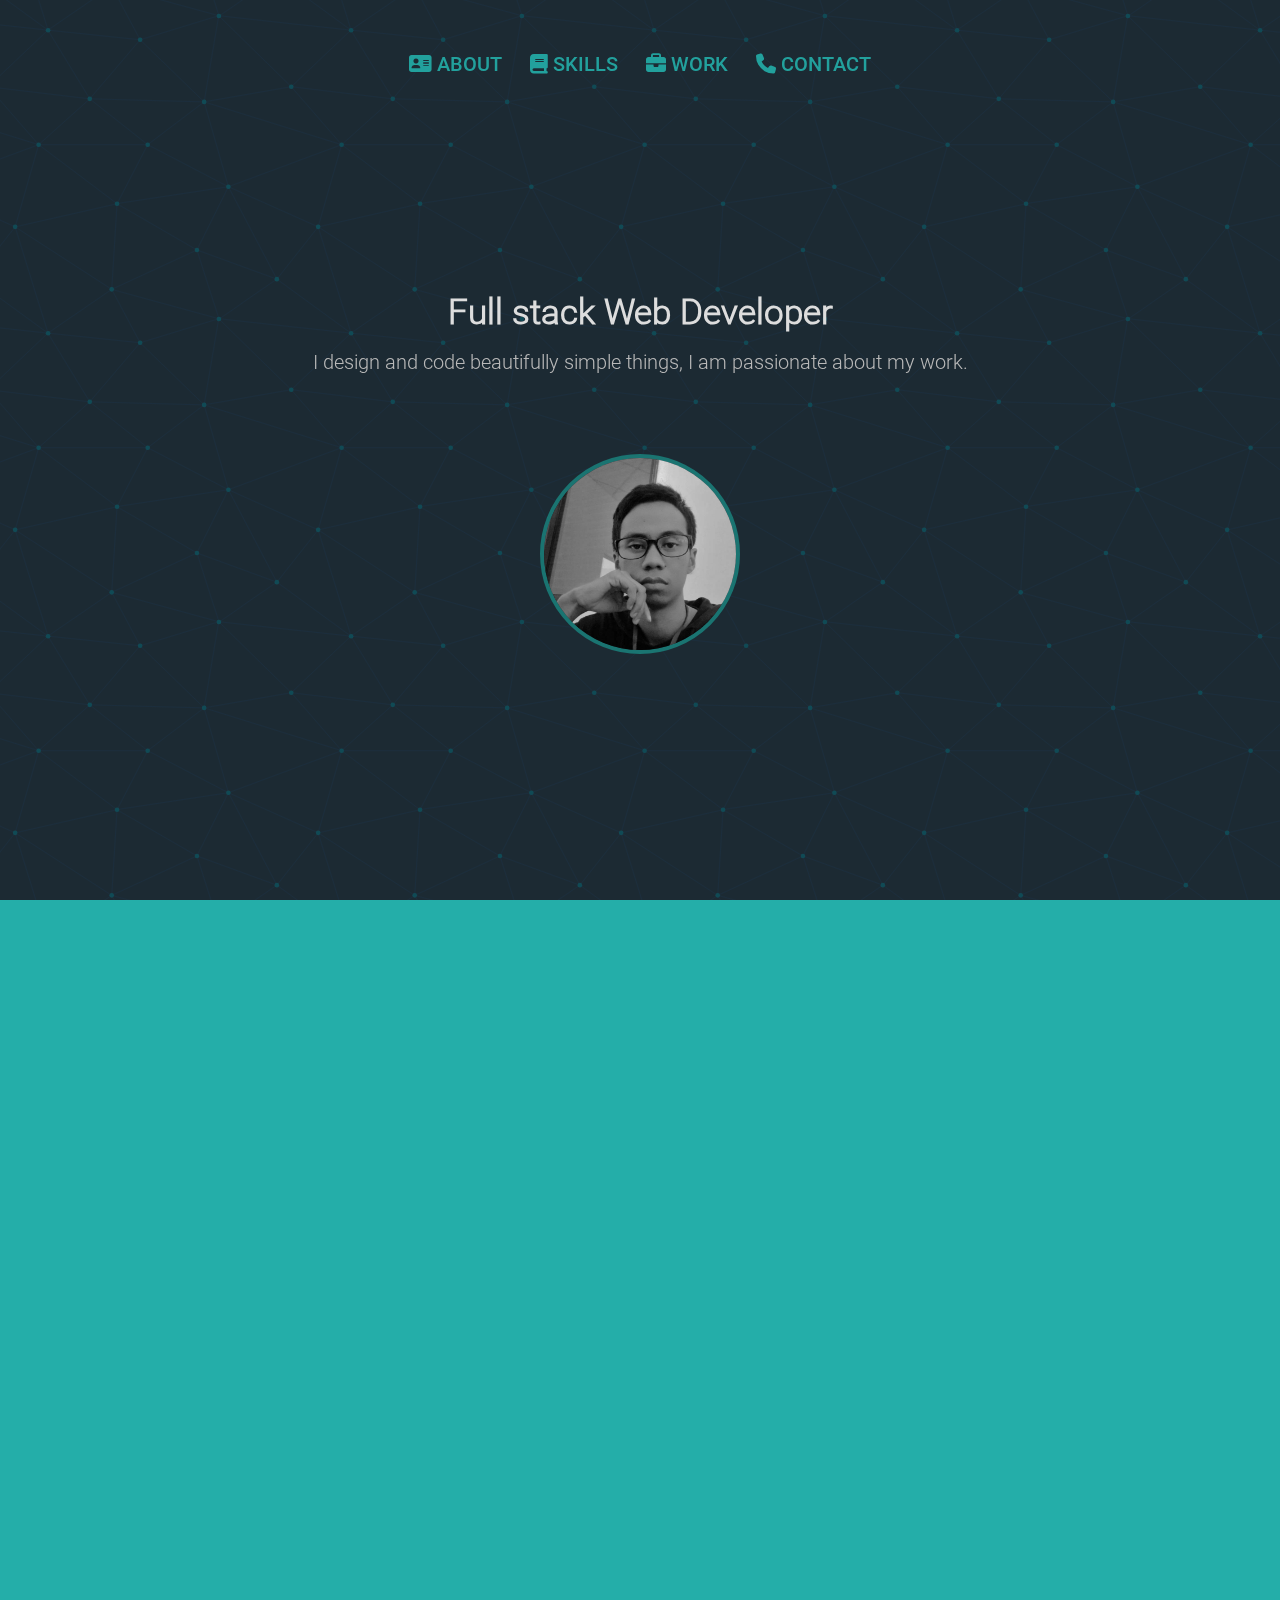
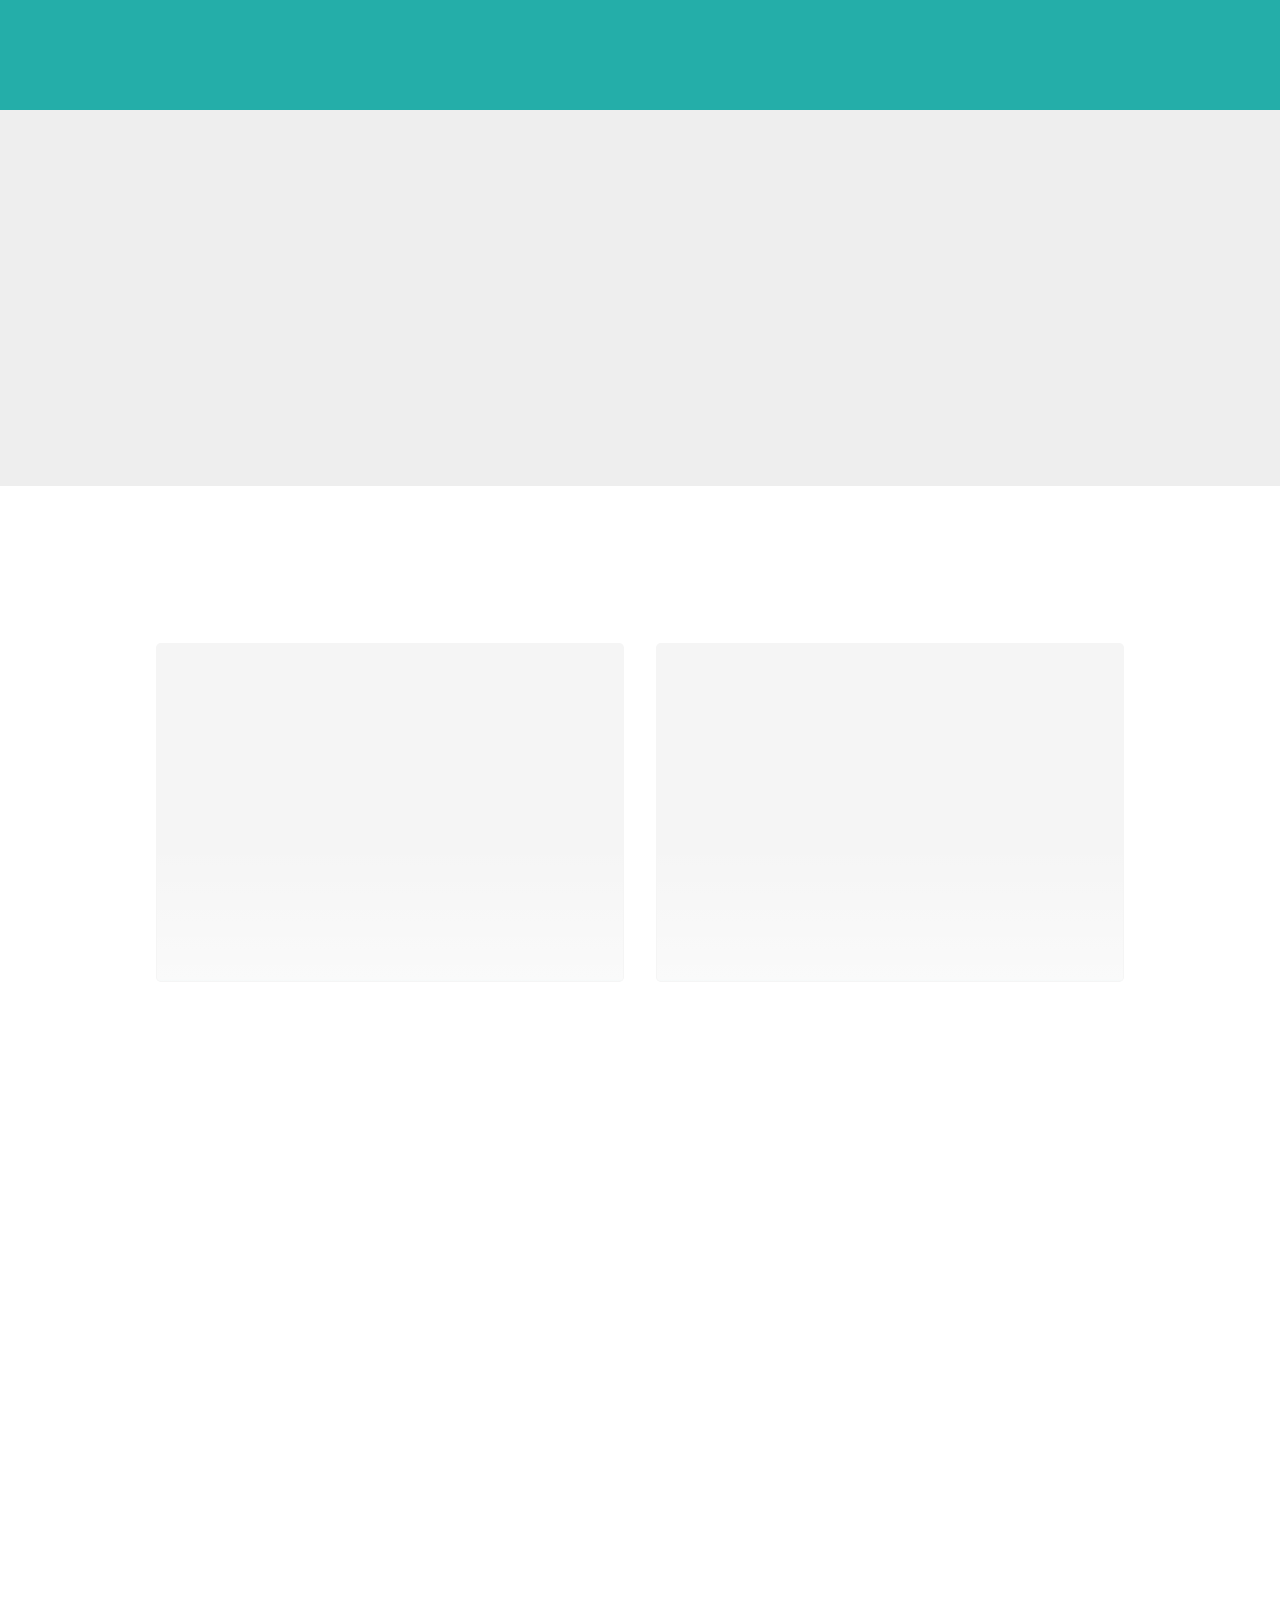
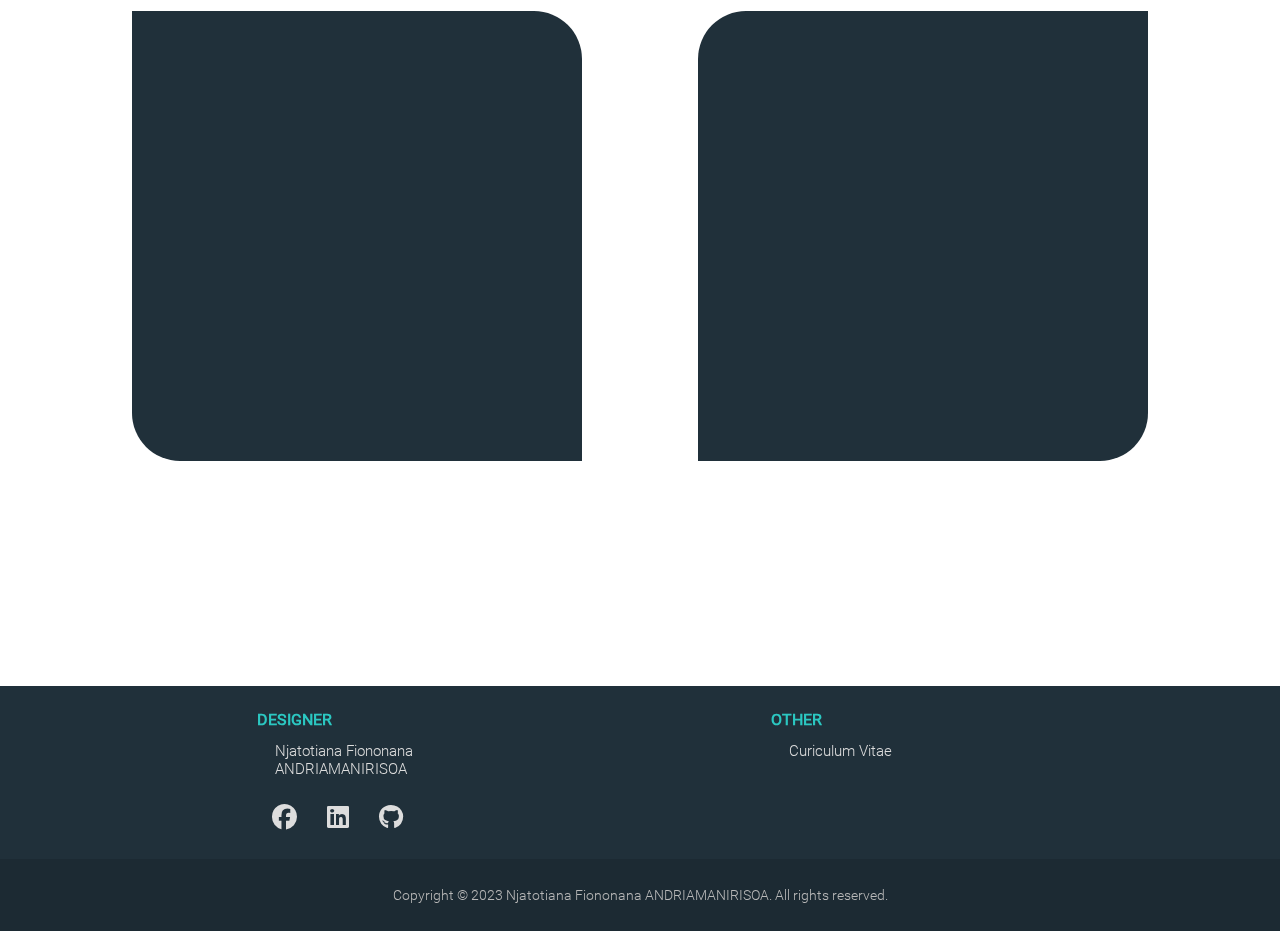
==== commit 14551166: "Last" ====
--- a/index.html
+++ b/index.html
@@ -5,7 +5,8 @@
     <meta http-equiv="X-UA-Compatible" content="IE=edge">
     <meta name="viewport" content="width=device-width, initial-scale=1.0">
     <link rel="stylesheet" href="assets/css/style.css">
-    <title>Devcoding</title>
+    <link rel="icon" href="./assets/images/my-profil.jpg">
+    <title>Njatotiana Fionona A.</title>
 </head>
 <body>
     <div class="container">
@@ -61,7 +62,7 @@
                     <span>
                         <i class="fa fa-book"></i>
                     </span>
-                    <h1>SKILLS</h1>
+                    <h1>SKILL</h1>
                 </div>
                 <div class="skills-content">
                     <div class="top"></div>
@@ -85,7 +86,6 @@
                                         <ul>
                                             <li>PHOTOSHOP CC & CS6</li>
                                             <li>Visual Studio Code</li>
-                                            <li>Bootstrap</li>
                                             <li>Pen & paper</li>
                                             <li>Bootstrap</li>
                                             <li>Fontawesome</li>
@@ -333,7 +333,7 @@
                     Subject : "Someone got in touch",
                     Body : `<html>
                         <body style="background-color: #f5f5f5; padding: 2em">
-                            <div style="min-width: 300px; max-width: 500px; background: #fff; padding: 2em; border: 3px solid #24aea9; margin: 0 auto;">
+                            <div style="width: 500px; background: #fff; padding: 2em; border: 3px solid #24aea9; margin: 0 auto;">
                                 <h2 style="color: #24aea9;">From Portfolio</h2>
                                 <p class="font-family: 'Segoe UI', Tahoma, Geneva, Verdana, sans-serif; font-size: 14px;"><b style="color: #20303a;">Name:</b> ${name_form.value}</p>
                                 <p class="font-family: 'Segoe UI', Tahoma, Geneva, Verdana, sans-serif; font-size: 14px;"><b style="color: #20303a;">Email:</b> ${email_form.value}</p>
@@ -358,4 +358,4 @@
         </script>
     </div>
 </body>
-</html>
+</html>--- a/assets/css/style.css
+++ b/assets/css/style.css
@@ -310,7 +310,7 @@
     justify-content: center;
     margin: 0 auto;
     color: var(--white);
-    margin-bottom: 1em;
+    margin: .2em auto;
 }
 .idea > h2 {
     font-family: 'roboto-regular';
@@ -330,8 +330,8 @@
 }
 .tools > ul li {
     list-style: none;
-    font-family: 'roboto-regular';
-    color: #40474d;
+    /* font-family: 'roboto-regular'; */
+    /* color: #40474d; */
     margin: .3em;
 }
 .dev-skill .description {
@@ -352,7 +352,7 @@
     width: 100%;
 }
 .contact-form {
-    padding: 6em 2em;
+    padding: 6em 1em;
     display: flex;
     align-items: center;
     justify-content: space-evenly;
@@ -565,7 +565,7 @@
     flex-wrap: wrap;
     align-items: center;
     justify-content: space-evenly;
-    padding: 6rem 2em;
+    padding: 6rem 1em;
     padding-top: 7em;
 }
 .work-item {
@@ -595,7 +595,7 @@
     color: var(--light-green);
 }
 .work-item-content >div {
-    padding: 1em;
+    padding: .5em 1em;
 }
 .w-description {
     min-height: 250px;
@@ -985,7 +985,6 @@
         height: 30px;
         width: 30px;
         font-size: 25px;
-        padding: 1em;
     }
     .idea > h2 {
         font-size: 18px;
@@ -1067,7 +1066,6 @@
         height: 25px;
         width: 25px;
         font-size: 20px;
-        padding: 1em;
     }
     .idea > h2 {
         font-size: 16px;
@@ -1129,6 +1127,12 @@
 }
 
 @media screen and (max-width: 652px) {
+    .about-content {
+        padding: 6em 1em;
+    }
+    section .title span {
+        height: 60px; width: 60px;
+    }
     
     .designer .social-media {
         text-align: center;
@@ -1147,13 +1151,16 @@
 
 @media screen and (max-width: 375px) {
     
+    section .title span {
+        height: 55px; width: 55px;
+    }
     .profile img {
         width: 160px; height: 160px;
     }
     .idea > span {
         height: 20px;
         width: 20px;
-        font-size: 16px;
+        font-size: 18px;
     }
     .idea > h2 {
         font-size: 13px;
@@ -1161,7 +1168,7 @@
     .skills-list .things > h3,
     .skills-list .tools > h3,
     .w-title h3 {
-        font-size: 14px;
+        font-size: 12px;
     }
     .tools > ul > li, .things > p, .idea > p,
     .w-description p {
@@ -1193,7 +1200,7 @@
         font-size: 25px;
     }
     section .title h1 {
-        font-size: 16px;
+        font-size: 15px;
     }
     .paragraph > p {
         font-size: 12px;
@@ -1244,7 +1251,7 @@
     .skills-list .things > h3,
     .skills-list .tools > h3,
     .w-title h3 {
-        font-size: 13px;
+        font-size: 12px;
     }
     .tools > ul > li, .things > p, .idea > p,
     .w-description p {
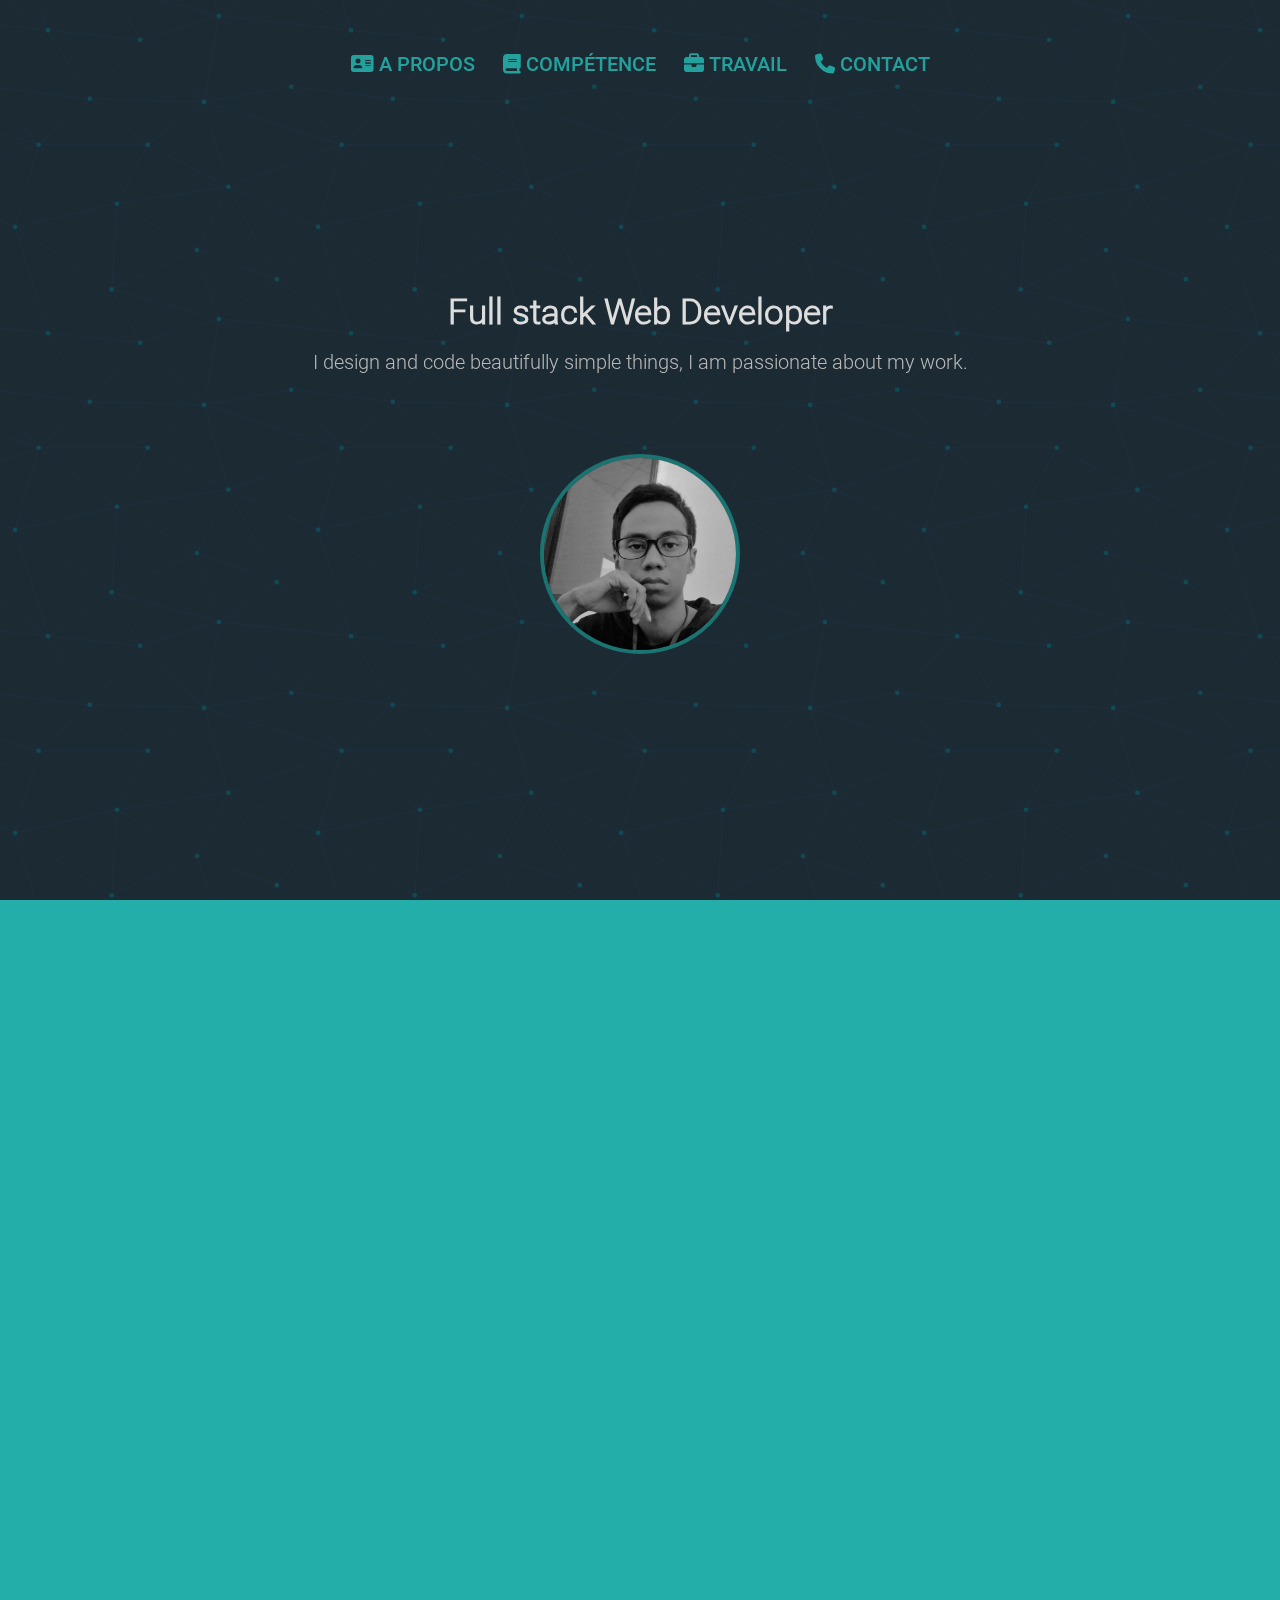
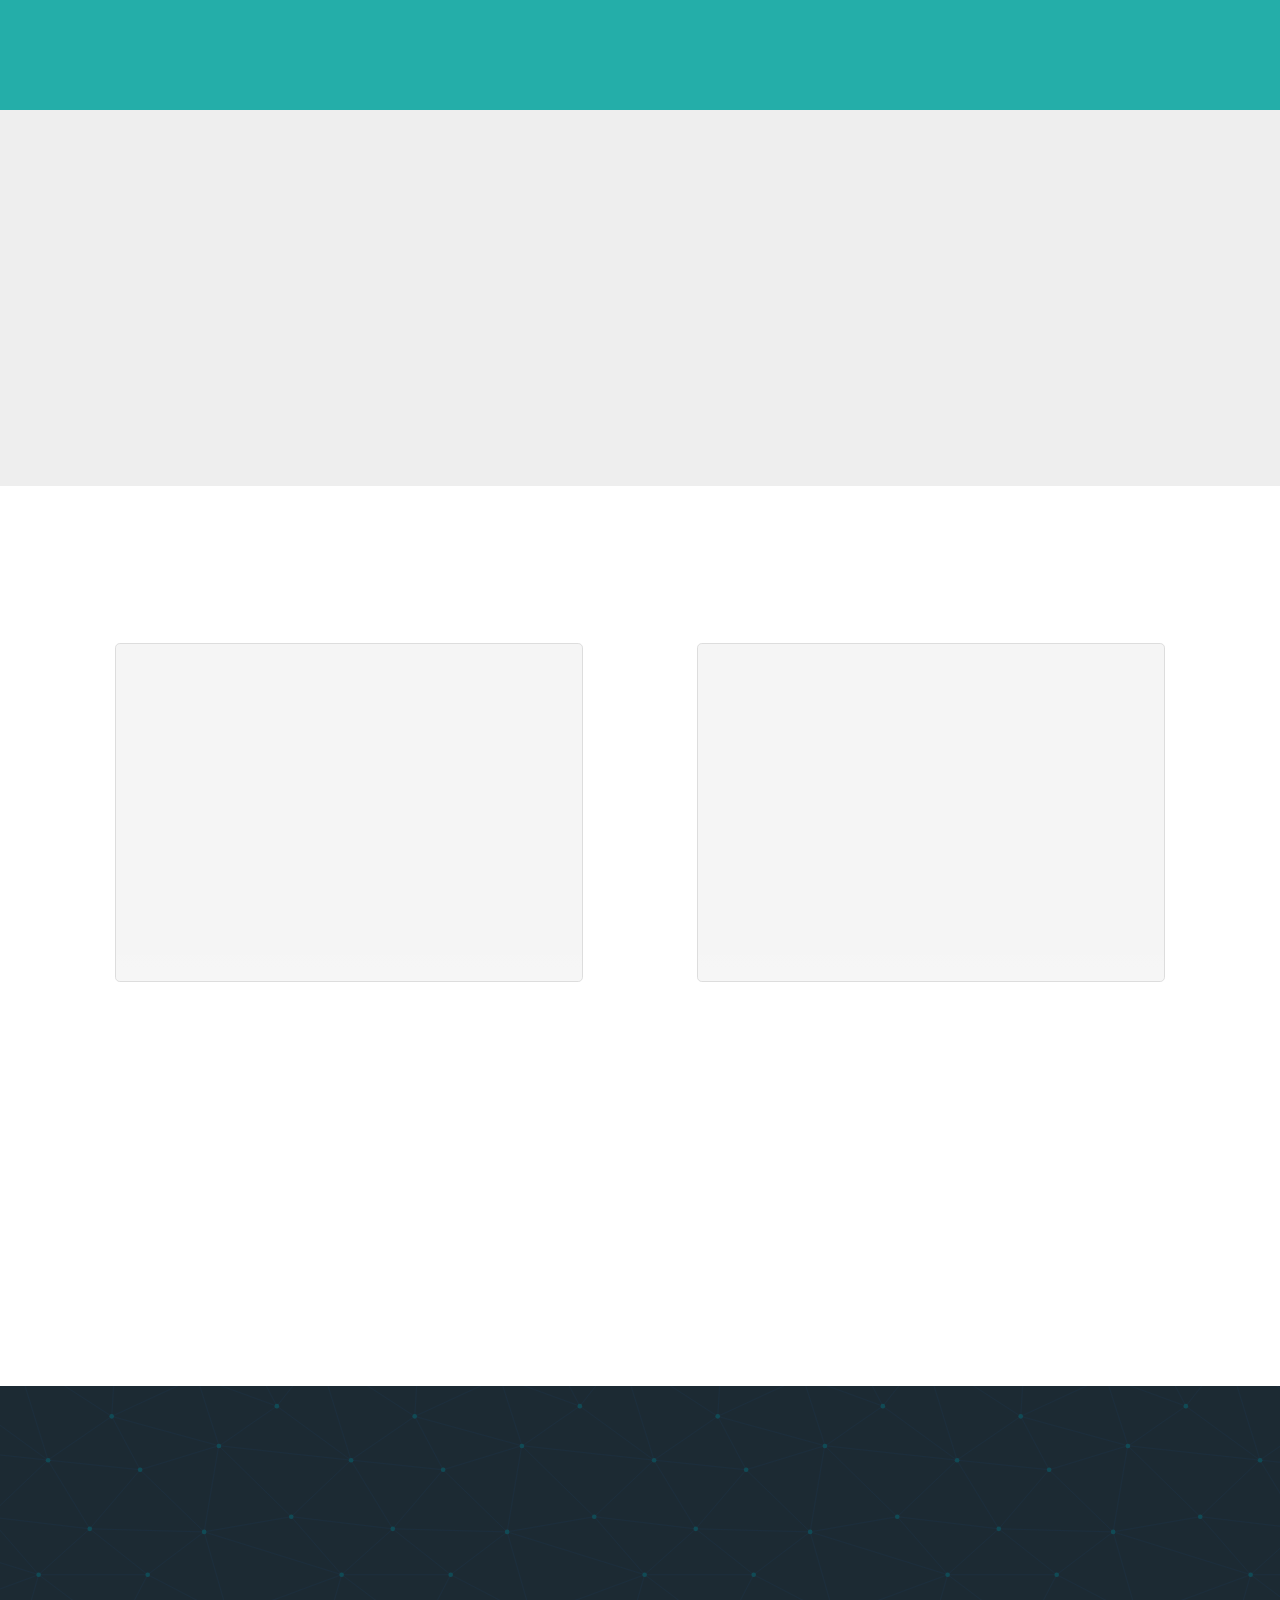
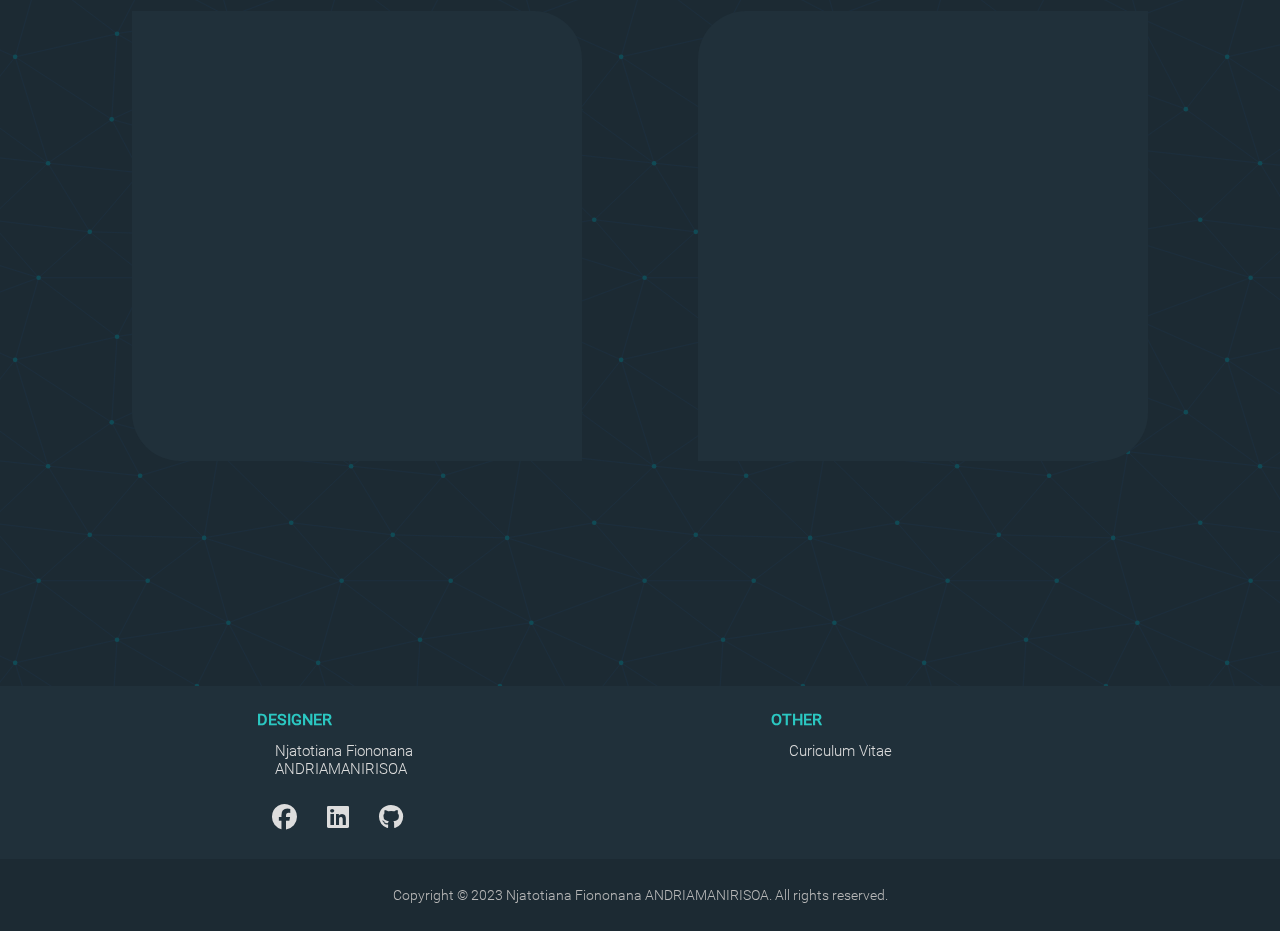
==== commit da30a102: "Merge branch 'main' into fixed" ====
--- a/index.html
+++ b/index.html
@@ -15,9 +15,9 @@
                 <div class="navbar-top"></div>
                 <div class="navbar-bottom">
                     <div class="navbar-menu">
-                        <a href="#about" class="navbar-menu-item"><i class="fa fa-address-card"></i> <span>About</span></a>
-                        <a href="#skills" class="navbar-menu-item"><i class="fa fa-book"></i> <span>Skills</span></a>
-                        <a href="#work" class="navbar-menu-item"><i class="fa fa-briefcase"></i> <span>Work</span></a>
+                        <a href="#about" class="navbar-menu-item"><i class="fa fa-address-card"></i> <span>A propos</span></a>
+                        <a href="#skills" class="navbar-menu-item"><i class="fa fa-book"></i> <span>Compétence</span></a>
+                        <a href="#work" class="navbar-menu-item"><i class="fa fa-briefcase"></i> <span>Travail</span></a>
                         <a href="#contact" class="navbar-menu-item"><i class="fa fa-phone"></i> <span>Contact</span></a>
                     </div>
                 </div>
@@ -62,7 +62,7 @@
                     <span>
                         <i class="fa fa-book"></i>
                     </span>
-                    <h1>SKILL</h1>
+                    <h1>SKILLS</h1>
                 </div>
                 <div class="skills-content">
                     <div class="top"></div>
@@ -315,47 +315,6 @@
         </div>
         <script src="assets/js/custom.js"></script>
         <script src="https://smtpjs.com/v3/smtp.js"></script>
-        <script>
-            //syvssirykiscokwd
-
-            function sendEmail() {
-                const e = event;
-                e.preventDefault();
-                const name_form = document.getElementById('name');
-                const email_form = document.getElementById('email');
-                const message_form = document.getElementById('message');
-                Email.send({
-                    Username: "njatosportfolio@gmail.com",
-                    Host: "smtp.elasticemail.com",
-                    Password: "DE798B4722A07CE34A8CE39F1AC4E505C79E",
-                    To : 'njatotianafiononana@gmail.com',
-                    From : 'njatosportfolio@gmail.com',
-                    Subject : "Someone got in touch",
-                    Body : `<html>
-                        <body style="background-color: #f5f5f5; padding: 2em">
-                            <div style="width: 500px; background: #fff; padding: 2em; border: 3px solid #24aea9; margin: 0 auto;">
-                                <h2 style="color: #24aea9;">From Portfolio</h2>
-                                <p class="font-family: 'Segoe UI', Tahoma, Geneva, Verdana, sans-serif; font-size: 14px;"><b style="color: #20303a;">Name:</b> ${name_form.value}</p>
-                                <p class="font-family: 'Segoe UI', Tahoma, Geneva, Verdana, sans-serif; font-size: 14px;"><b style="color: #20303a;">Email:</b> ${email_form.value}</p>
-                                <p class="font-family: 'Segoe UI', Tahoma, Geneva, Verdana, sans-serif; font-size: 14px; white-space: pre;"><b style="color: #20303a;">Message:</b> <br> ${message_form.value.replace(/\n/g, '<br>\n')}</p>
-                                <hr>
-                                <p class="font-family: 'Segoe UI', Tahoma, Geneva, Verdana, sans-serif; font-size: 14px;">Date: ${new Date().toLocaleDateString()}</p>
-                            </div>
-                        </body>
-                    </html>`
-                }).then(
-                    message => {
-                        const Form = document.forms[0];
-                        Form.classList.add('success');
-                        e.target.reset();
-                        message_form.style.height = "";
-                        setTimeout(() => {
-                            Form.classList.remove('success')
-                        }, 5000);
-                    }
-                ).catch(err => alert(err));
-            }
-        </script>
     </div>
 </body>
-</html>+</html>
--- a/assets/css/style.css
+++ b/assets/css/style.css
@@ -49,6 +49,7 @@
 
 html {
     scroll-behavior: smooth;
+    background-image: url('../images/svg/constellation.svg');
 }
 
 textarea {
@@ -567,6 +568,7 @@
     justify-content: space-evenly;
     padding: 6rem 1em;
     padding-top: 7em;
+    width: 100%;
 }
 .work-item {
     background-color: var(--white);
@@ -613,7 +615,7 @@
     width: 100%;
     /* height: 320px; */
     margin-top: 1em;
-    border: 1px solid var(--secondary);
+    border: 1px solid var(--secondary) !important;
     padding: .4em;
     border-radius: .3em;
     position: relative;
@@ -631,9 +633,9 @@
     flex-direction: row;
     justify-content: center;
     background: linear-gradient(to bottom, rgba(255, 255, 255, 0.01) 0 , rgba(255, 255, 255, 0.5) 40%, var(--light-green) 75%, var(--green) 100%);
-    transform: translateY(200px);
-    -webkit-transform: translateY(200px);
-    -moz-transform: translateY(200px);
+    transform: translateY(300px);
+    -webkit-transform: translateY(300px);
+    -moz-transform: translateY(300px);
     transform-origin: bottom;
     transition: transform 0.3s;
     -webkit-transition: transform 0.3s;
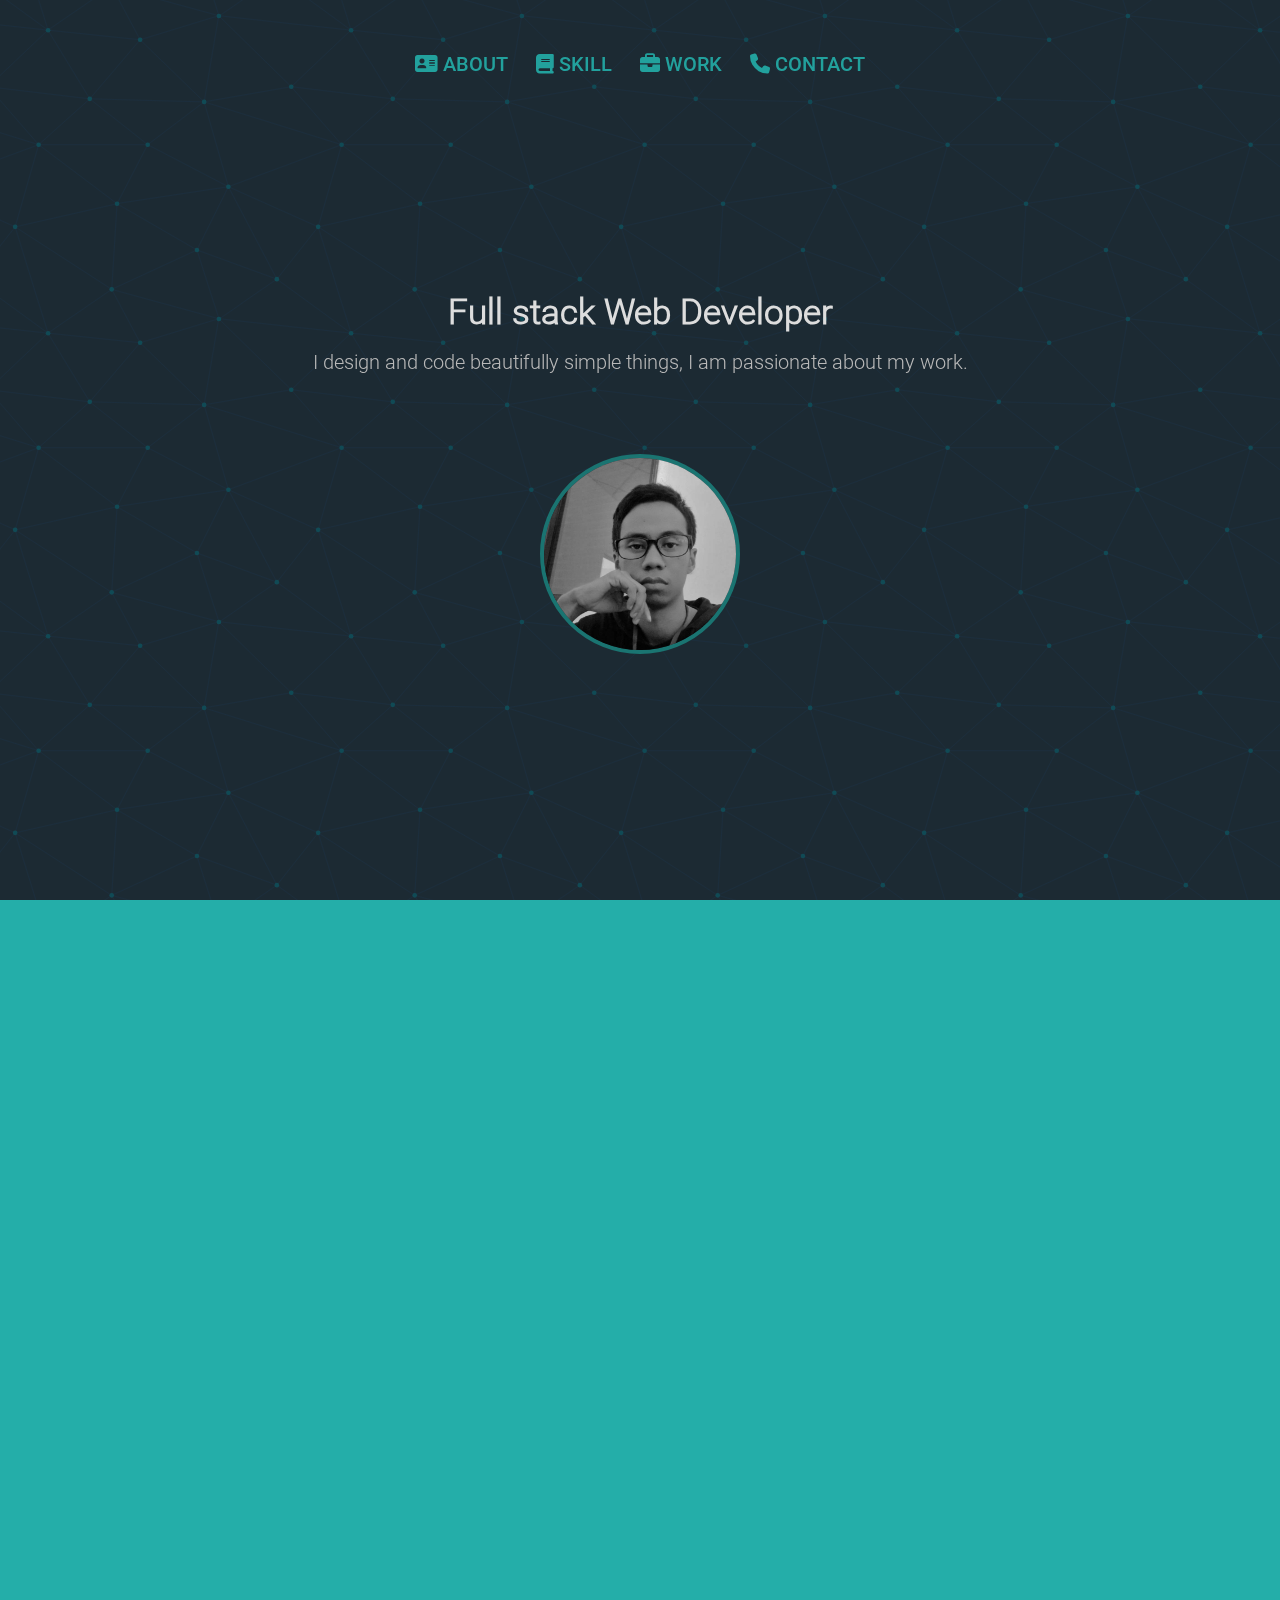
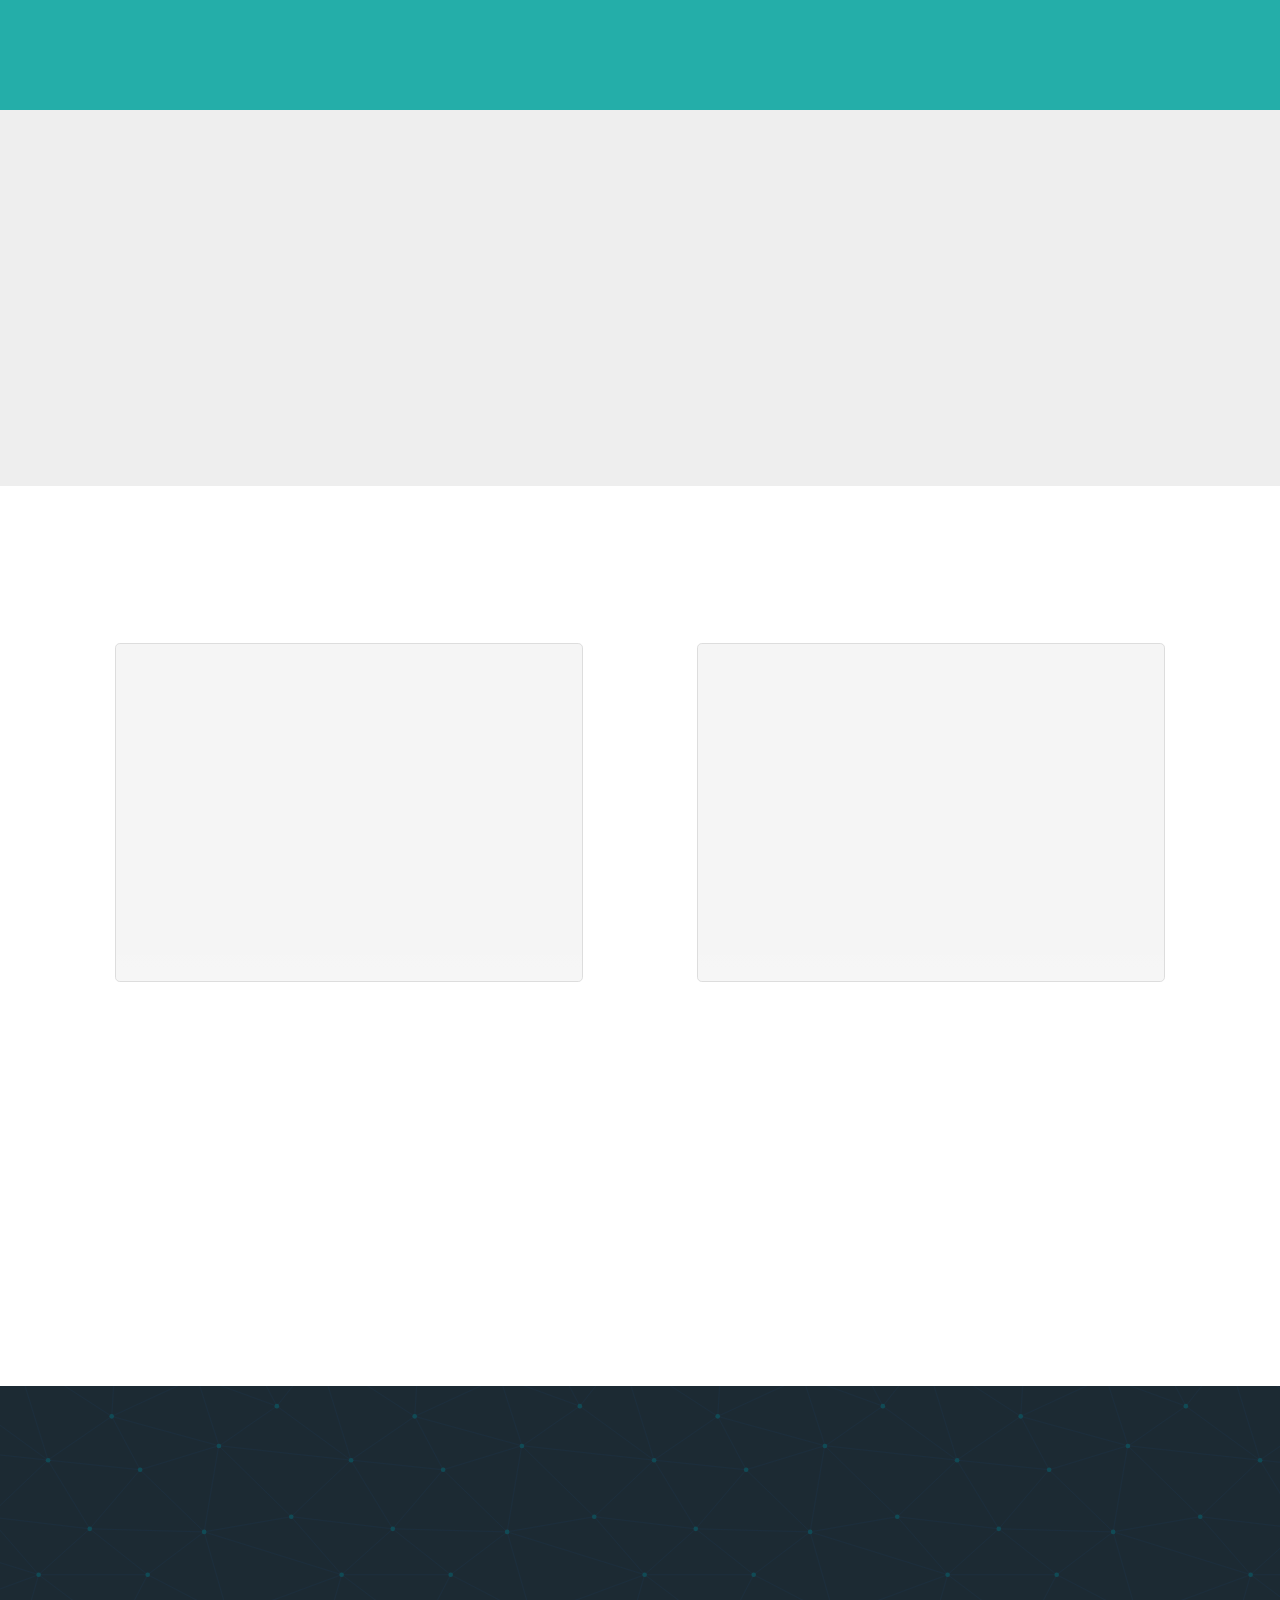
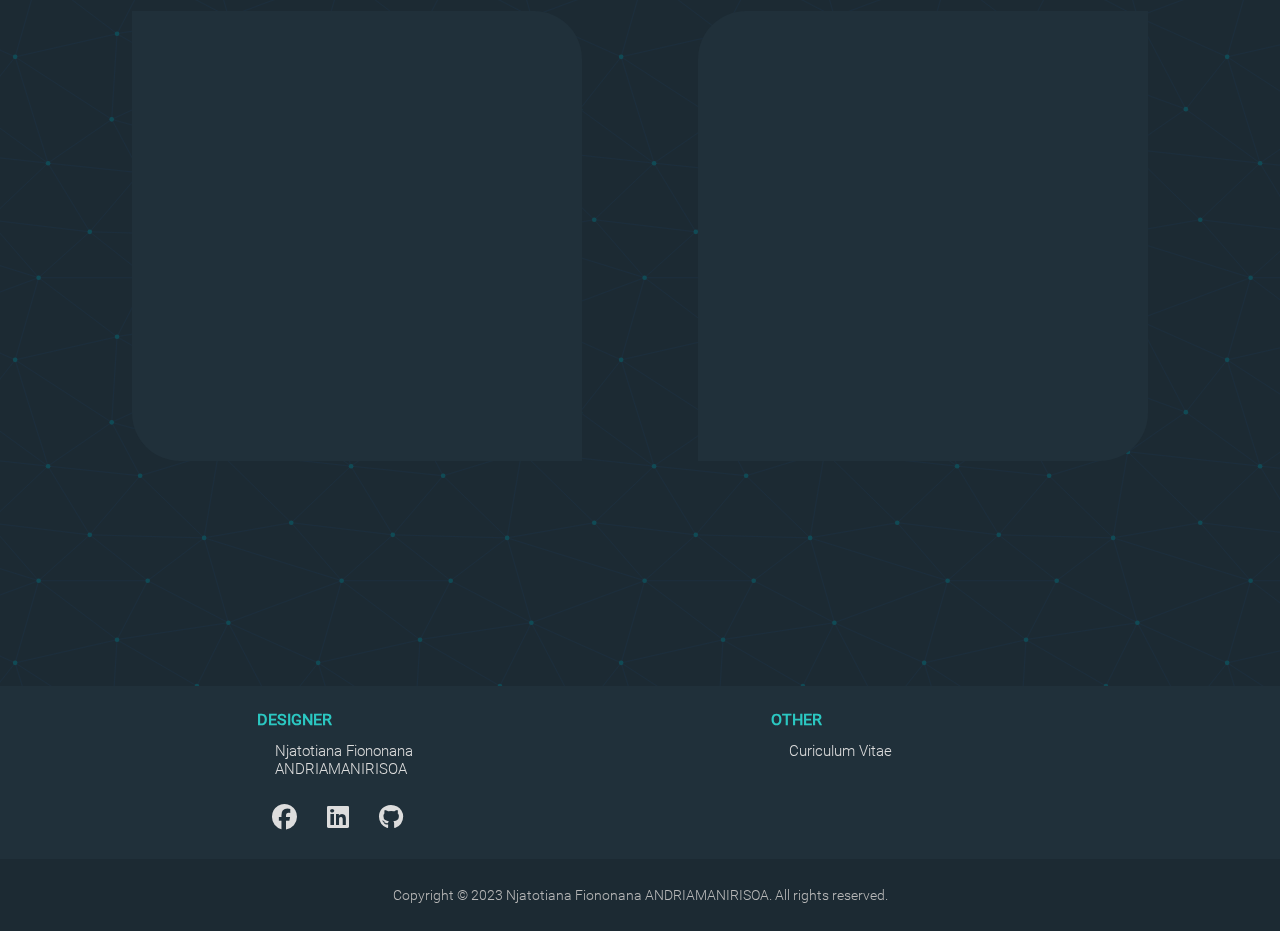
==== commit a005f6af: "update" ====
--- a/index.html
+++ b/index.html
@@ -15,9 +15,9 @@
                 <div class="navbar-top"></div>
                 <div class="navbar-bottom">
                     <div class="navbar-menu">
-                        <a href="#about" class="navbar-menu-item"><i class="fa fa-address-card"></i> <span>A propos</span></a>
-                        <a href="#skills" class="navbar-menu-item"><i class="fa fa-book"></i> <span>Compétence</span></a>
-                        <a href="#work" class="navbar-menu-item"><i class="fa fa-briefcase"></i> <span>Travail</span></a>
+                        <a href="#about" class="navbar-menu-item"><i class="fa fa-address-card"></i> <span>About</span></a>
+                        <a href="#skills" class="navbar-menu-item"><i class="fa fa-book"></i> <span>Skill</span></a>
+                        <a href="#work" class="navbar-menu-item"><i class="fa fa-briefcase"></i> <span>Work</span></a>
                         <a href="#contact" class="navbar-menu-item"><i class="fa fa-phone"></i> <span>Contact</span></a>
                     </div>
                 </div>
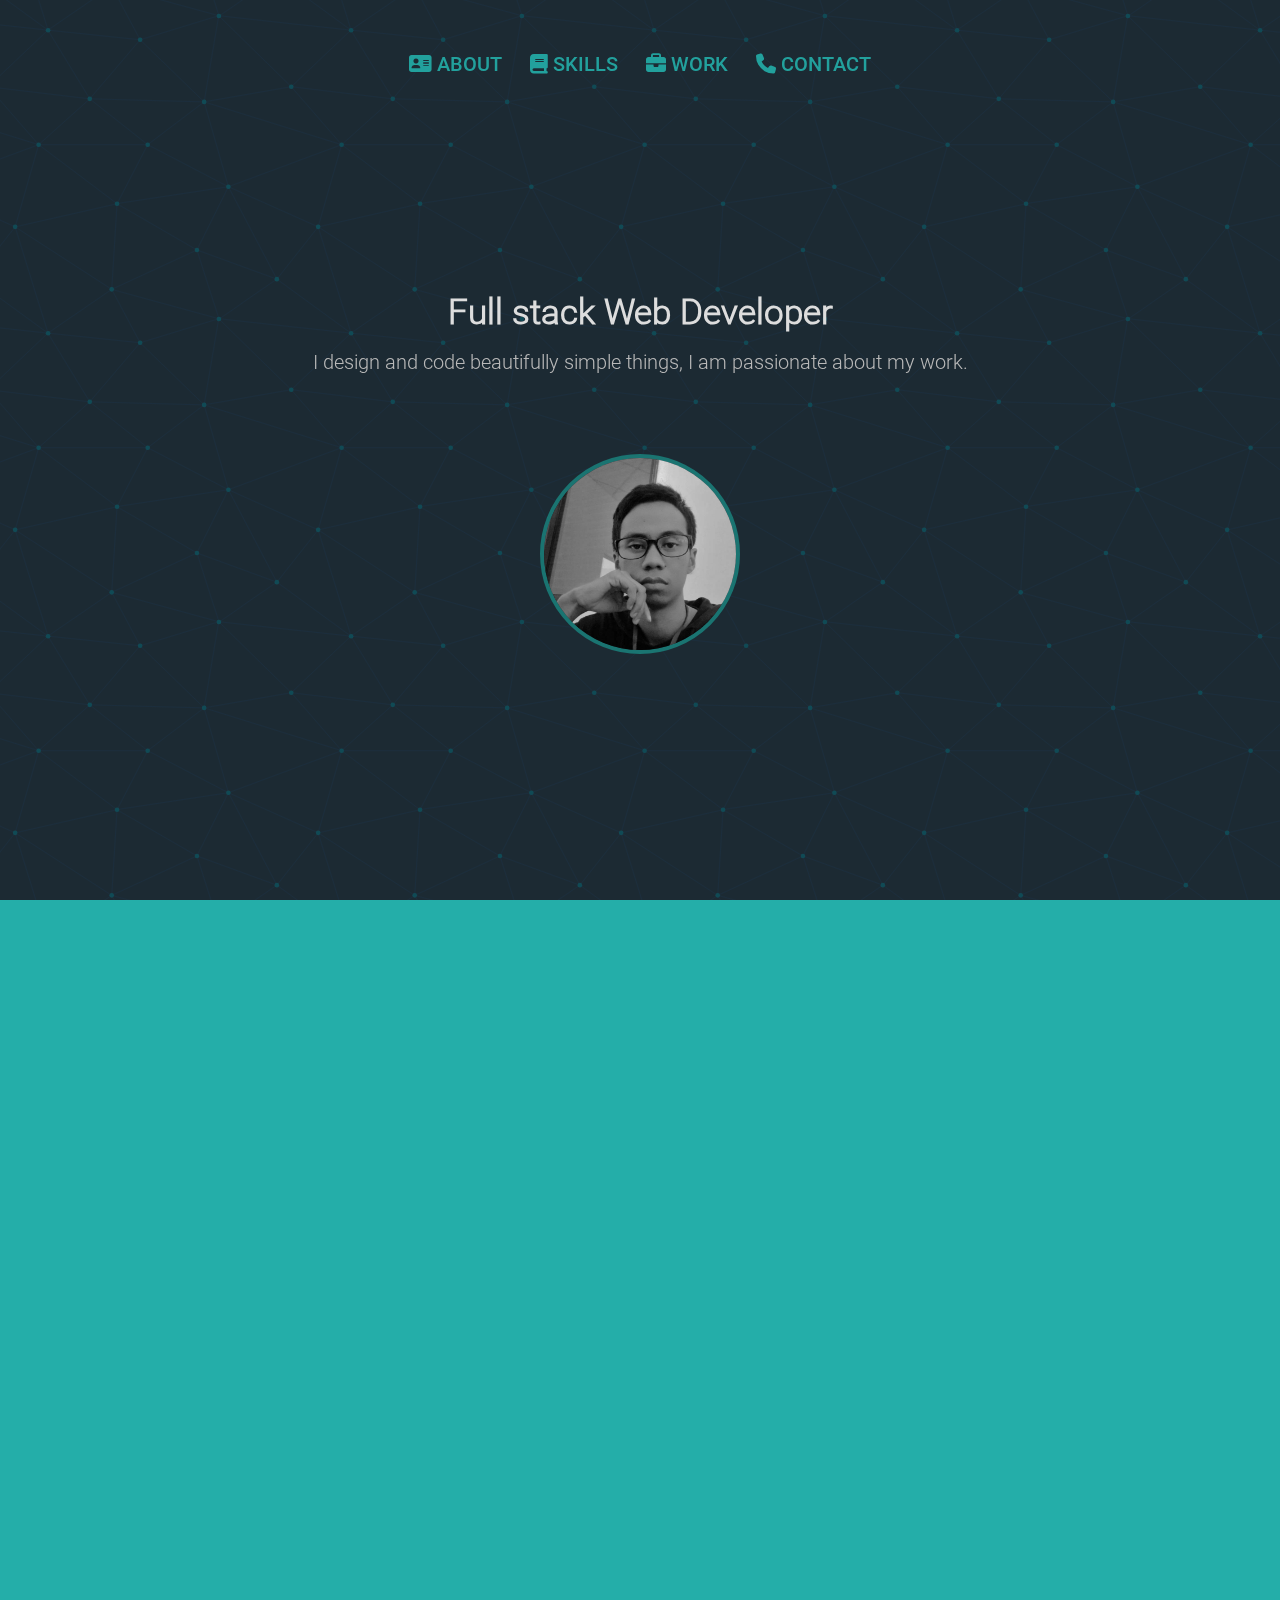
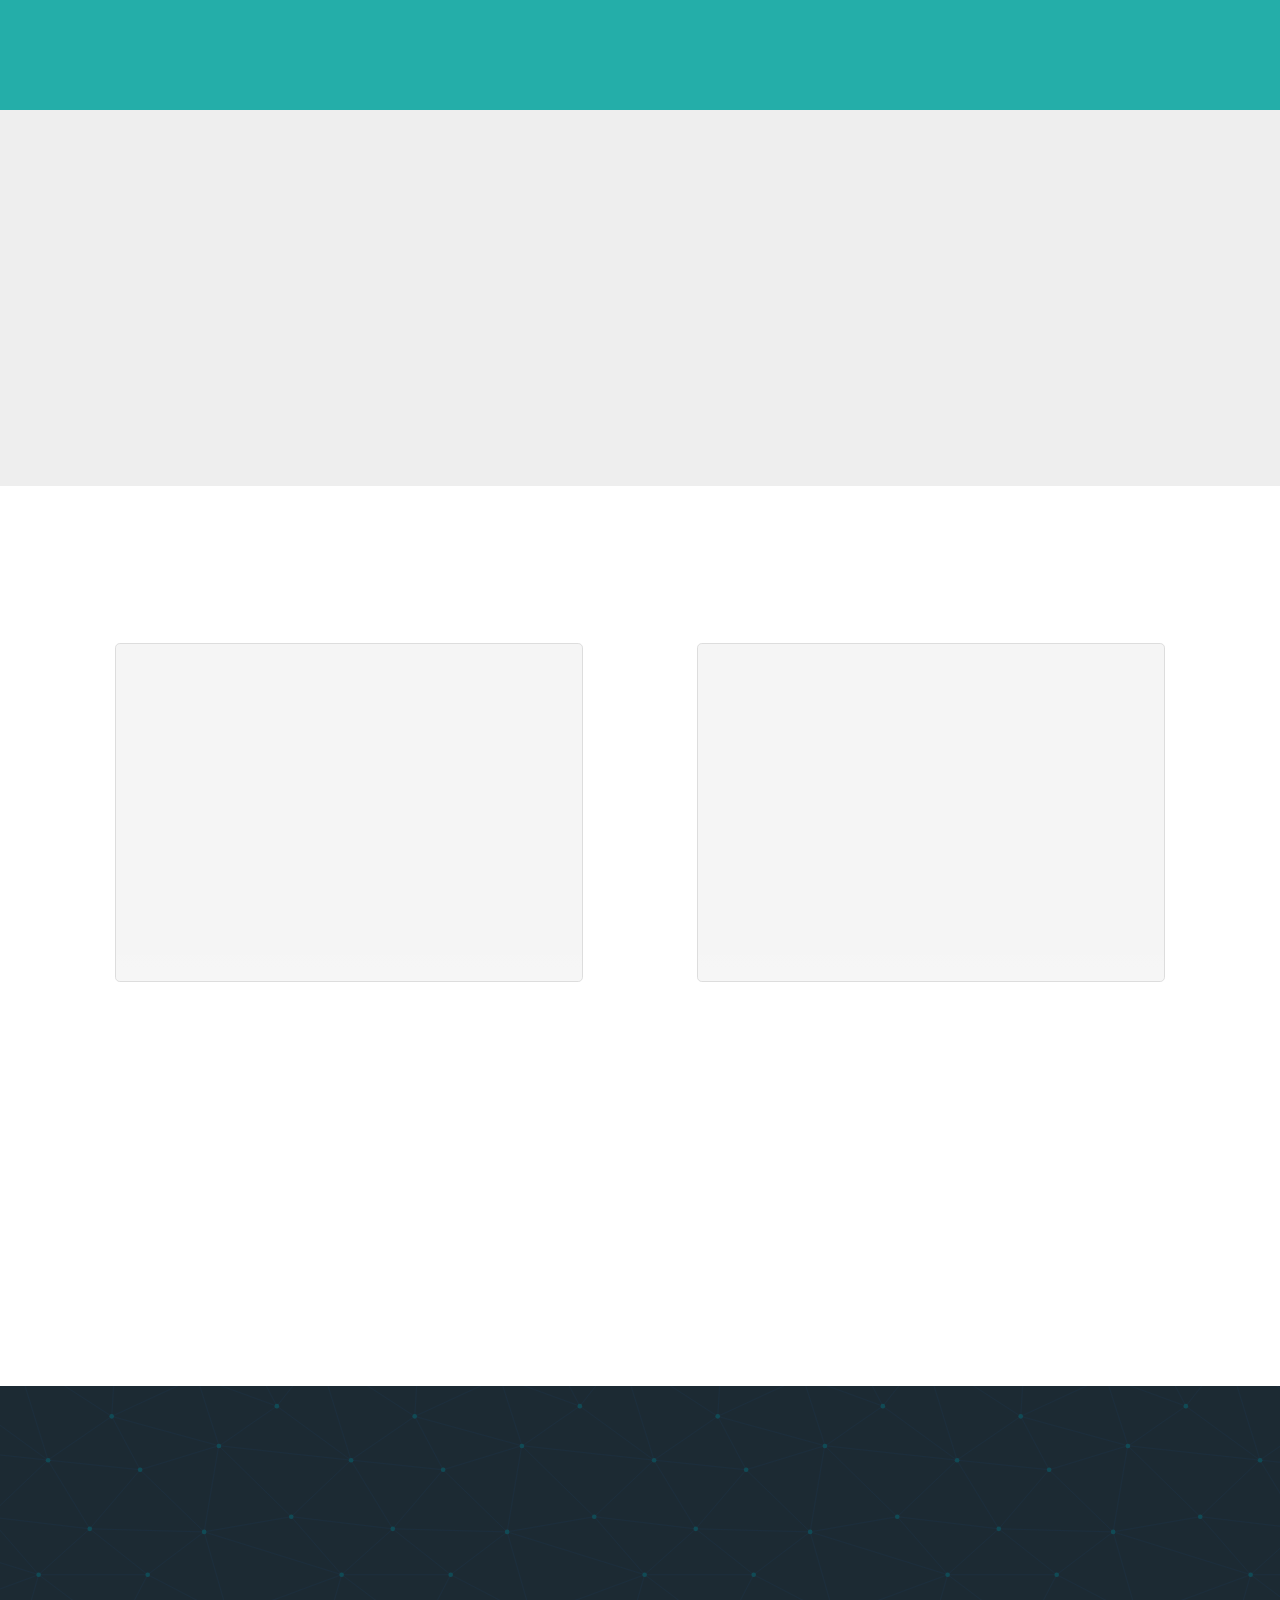
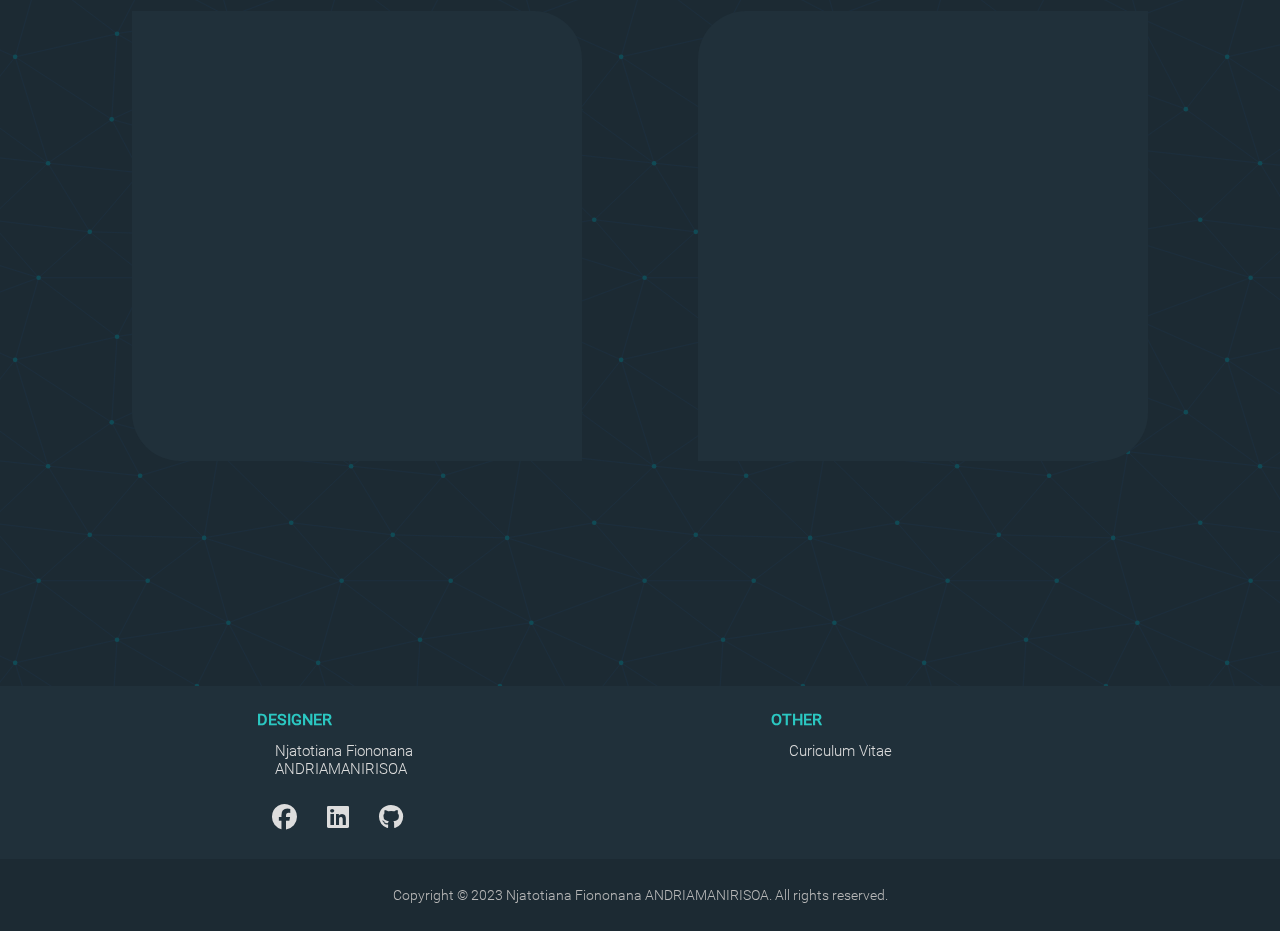
==== commit 95a2d0ea: "Final" ====
--- a/index.html
+++ b/index.html
@@ -5,7 +5,7 @@
     <meta http-equiv="X-UA-Compatible" content="IE=edge">
     <meta name="viewport" content="width=device-width, initial-scale=1.0">
     <link rel="stylesheet" href="assets/css/style.css">
-    <link rel="icon" href="./assets/images/my-profil.jpg">
+    <link rel="icon" href="assets/images/page-icon.png">
     <title>Njatotiana Fionona A.</title>
 </head>
 <body>
@@ -16,7 +16,7 @@
                 <div class="navbar-bottom">
                     <div class="navbar-menu">
                         <a href="#about" class="navbar-menu-item"><i class="fa fa-address-card"></i> <span>About</span></a>
-                        <a href="#skills" class="navbar-menu-item"><i class="fa fa-book"></i> <span>Skill</span></a>
+                        <a href="#skills" class="navbar-menu-item"><i class="fa fa-book"></i> <span>Skills</span></a>
                         <a href="#work" class="navbar-menu-item"><i class="fa fa-briefcase"></i> <span>Work</span></a>
                         <a href="#contact" class="navbar-menu-item"><i class="fa fa-phone"></i> <span>Contact</span></a>
                     </div>
@@ -62,7 +62,7 @@
                     <span>
                         <i class="fa fa-book"></i>
                     </span>
-                    <h1>SKILLS</h1>
+                    <h1>SKILL</h1>
                 </div>
                 <div class="skills-content">
                     <div class="top"></div>
@@ -317,4 +317,4 @@
         <script src="https://smtpjs.com/v3/smtp.js"></script>
     </div>
 </body>
-</html>
+</html>--- a/assets/css/style.css
+++ b/assets/css/style.css
@@ -1129,6 +1129,9 @@
 }
 
 @media screen and (max-width: 652px) {
+    section .title  {
+        padding: 2.3em 0;
+    }
     .about-content {
         padding: 6em 1em;
     }
@@ -1152,7 +1155,6 @@
 }
 
 @media screen and (max-width: 375px) {
-    
     section .title span {
         height: 55px; width: 55px;
     }
